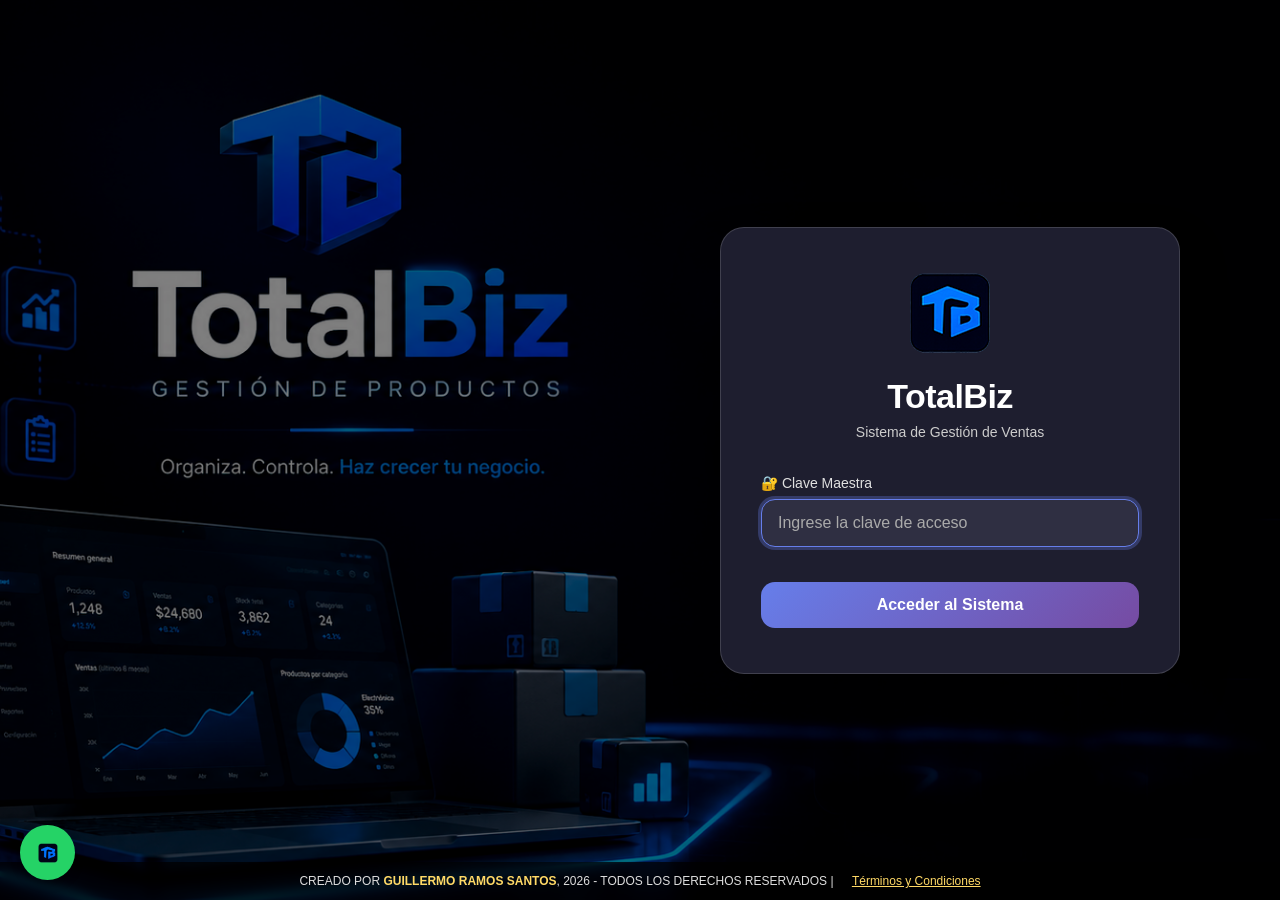
==== index.html @ a88a1cbc "Add files via upload" ====
<!DOCTYPE html>
<html lang="es">
<head>
    <meta charset="UTF-8">
    <meta name="viewport" content="width=device-width, initial-scale=1.0">
    <title>TotalBiz - Sistema de Gestión de Ventas</title>
    <link rel="stylesheet" href="css/styles.css">
    <link rel="manifest" href="manifest.json">
    <meta name="theme-color" content="#667eea">
    <style>
        * {
            margin: 0;
            padding: 0;
            box-sizing: border-box;
        }

        /* Contenedor principal con fondo local (PNG) */
        .login-container {
            position: relative;
            width: 100%;
            min-height: 100vh;
            display: flex;
            justify-content: flex-end;
            align-items: center;
            background-image: url('images/bg/fondo.png');
            background-size: cover;
            background-position: center;
            background-repeat: no-repeat;
            background-attachment: fixed;
        }

        /* Overlay suave para mejorar contraste del formulario */
        .login-container::before {
            content: '';
            position: absolute;
            top: 0;
            left: 0;
            width: 100%;
            height: 100%;
            background: rgba(0, 0, 0, 0.5);
            z-index: 1;
        }

        /* Fallback si no existe la imagen de fondo */
        .login-container.no-image {
            background-image: linear-gradient(135deg, #667eea 0%, #764ba2 100%);
        }

        /* Caja del formulario - modo oscuro */
        .login-box {
            position: relative;
            z-index: 2;
            background: #1e1e2f;
            backdrop-filter: blur(12px);
            border-radius: 24px;
            padding: 45px 40px;
            width: 100%;
            max-width: 460px;
            margin-right: 80px;
            box-shadow: 0 25px 45px rgba(0,0,0,0.4);
            animation: fadeInRight 0.6s ease;
            border: 1px solid rgba(255,255,255,0.15);
        }

        @keyframes fadeInRight {
            from {
                opacity: 0;
                transform: translateX(50px);
            }
            to {
                opacity: 1;
                transform: translateX(0);
            }
        }

        /* Logo imagen local (PNG) */
        .login-logo {
            text-align: center;
            margin-bottom: 20px;
        }
        .login-logo img {
            width: 80px;
            height: 80px;
            object-fit: contain;
            display: inline-block;
        }

        /* Títulos modo oscuro */
        .logo-area-login {
            text-align: center;
            margin-bottom: 35px;
        }
        .logo-area-login h1 {
            color: #ffffff;
            font-size: 34px;
            margin-bottom: 8px;
            letter-spacing: -0.5px;
        }
        .tagline {
            color: #cccccc;
            font-size: 14px;
        }

        /* Campos de formulario (oscuro) */
        .input-group {
            margin-bottom: 25px;
        }
        .input-group label {
            display: block;
            margin-bottom: 8px;
            color: #e0e0e0;
            font-weight: 500;
            font-size: 14px;
        }
        .input-group input {
            width: 100%;
            padding: 14px 16px;
            background: #2a2a3a;
            border: 1px solid #3a3a4a;
            border-radius: 14px;
            font-size: 16px;
            color: #ffffff;
            transition: all 0.3s;
        }
        .input-group input:focus {
            outline: none;
            border-color: #667eea;
            box-shadow: 0 0 0 3px rgba(102,126,234,0.3);
            background: #2f2f42;
        }
        .input-group input::placeholder {
            color: #aaa;
        }

        /* Botón de acceso */
        .login-btn {
            width: 100%;
            padding: 14px;
            background: linear-gradient(135deg, #667eea 0%, #764ba2 100%);
            color: white;
            border: none;
            border-radius: 14px;
            font-size: 16px;
            font-weight: bold;
            cursor: pointer;
            transition: all 0.3s;
            margin-top: 10px;
        }
        .login-btn:hover {
            transform: translateY(-2px);
            box-shadow: 0 10px 20px rgba(102,126,234,0.4);
        }

        /* Mensaje de error */
        .error-message {
            margin-top: 15px;
            padding: 12px;
            background: #3a1a1a;
            color: #ff8888;
            border-radius: 12px;
            text-align: center;
            display: none;
            font-size: 14px;
            border: 1px solid #ff5555;
        }
        .error-message.show {
            display: block;
            animation: shake 0.3s ease;
        }

        /* Footer con derechos de autor actualizados */
        .copyright-footer {
            position: fixed;
            bottom: 0;
            left: 0;
            right: 0;
            text-align: center;
            padding: 12px;
            background: rgba(0,0,0,0.7);
            color: #dddddd;
            font-size: 12px;
            z-index: 10;
            backdrop-filter: blur(4px);
        }
        .copyright-footer p {
            margin: 0;
        }
        .copyright-footer .developer {
            color: #ffd966;
            font-weight: bold;
        }

        /* Botón de instalación manual (PWA) */
        .install-pwa-btn {
            position: fixed;
            bottom: 20px;
            left: 20px;
            background: #667eea;
            color: white;
            border: none;
            border-radius: 40px;
            padding: 10px 18px;
            font-size: 14px;
            font-weight: bold;
            cursor: pointer;
            z-index: 1000;
            box-shadow: 0 2px 8px rgba(0,0,0,0.3);
            transition: all 0.3s;
            display: none; /* Oculto hasta que el evento beforeinstallprompt se dispare */
            align-items: center;
            gap: 8px;
        }
        .install-pwa-btn:hover {
            background: #5a67d8;
            transform: scale(1.02);
        }

        @keyframes shake {
            0%,100% { transform: translateX(0); }
            25% { transform: translateX(-5px); }
            75% { transform: translateX(5px); }
        }

        /* Responsive */
        @media (max-width: 768px) {
            .login-container {
                justify-content: center;
            }
            .login-box {
                margin-right: 0;
                margin: 20px;
                max-width: 90%;
                padding: 30px 25px;
            }
            .copyright-footer {
                font-size: 10px;
                padding: 8px;
            }
            .install-pwa-btn {
                bottom: 70px;
                left: 20px;
                padding: 8px 14px;
                font-size: 12px;
            }
        }
    </style>
</head>
<body>
    <div class="login-container" id="loginContainer">
        <div class="login-box">
            <!-- Imagen local (PNG) arriba del título -->
            <div class="login-logo">
                <img src="images/icons/logo.png" alt="TotalBiz Logo" onerror="this.style.display='none'">
            </div>
            <div class="logo-area-login">
                <h1>TotalBiz</h1>
                <p class="tagline">Sistema de Gestión de Ventas</p>
            </div>

            <form id="loginForm">
                <div class="input-group">
                    <label for="masterKey">🔐 Clave Maestra</label>
                    <input type="password" id="masterKey" placeholder="Ingrese la clave de acceso" required autofocus>
                </div>
                <button type="submit" class="login-btn">Acceder al Sistema</button>
                <div id="errorMessage" class="error-message"></div>
            </form>
        </div>

        <!-- Derechos de autor actualizados -->
        <div class="copyright-footer">
            <p>CREADO POR <span class="developer">GUILLERMO RAMOS SANTOS</span>, 2026 - TODOS LOS DERECHOS RESERVADOS</p>
        </div>
    </div>

    <!-- Botón de instalación manual (PWA) -->
    <button id="installPwaBtn" class="install-pwa-btn">📲 Instalar aplicación</button>

    <script>
        // Verificar login (misma funcionalidad)
        function checkLogin(event) {
            event.preventDefault();
            const MASTER_KEY = 'ADMIN';
            const masterKeyInput = document.getElementById('masterKey');
            const errorDiv = document.getElementById('errorMessage');

            if (masterKeyInput.value === MASTER_KEY) {
                sessionStorage.setItem('authenticated', 'true');
                sessionStorage.setItem('loginTime', new Date().toISOString());
                window.location.href = 'pages/dashboard.html';
            } else {
                errorDiv.textContent = '❌ Clave incorrecta. Acceso denegado.';
                errorDiv.classList.add('show');
                masterKeyInput.value = '';
                masterKeyInput.focus();
                setTimeout(() => errorDiv.classList.remove('show'), 3000);
            }
        }

        // Cargar fondo local (comprobación de existencia)
        function loadBackground() {
            const container = document.getElementById('loginContainer');
            const img = new Image();
            img.onload = () => {
                container.style.backgroundImage = "url('images/bg/fondo.png')";
                container.classList.remove('no-image');
            };
            img.onerror = () => {
                container.classList.add('no-image');
                console.warn("No se encontró la imagen de fondo local (images/bg/fondo.png). Usando gradiente.");
            };
            img.src = 'images/bg/fondo.png';
        }

        // ----- PWA: Instalación manual -----
        let deferredPrompt;
        const installBtn = document.getElementById('installPwaBtn');

        window.addEventListener('beforeinstallprompt', (e) => {
            // Prevenir que el navegador muestre su propio diálogo automático
            e.preventDefault();
            // Guardar el evento para usarlo más tarde
            deferredPrompt = e;
            // Mostrar el botón de instalación manual
            if (installBtn) installBtn.style.display = 'flex';
        });

        // Cuando el usuario haga clic en el botón
        if (installBtn) {
            installBtn.addEventListener('click', () => {
                if (deferredPrompt) {
                    // Mostrar el diálogo de instalación nativo
                    deferredPrompt.prompt();
                    // Esperar la elección del usuario
                    deferredPrompt.userChoice.then((choiceResult) => {
                        if (choiceResult.outcome === 'accepted') {
                            console.log('✅ Usuario aceptó la instalación');
                        } else {
                            console.log('❌ Usuario rechazó la instalación');
                        }
                        // Limpiar el evento y ocultar el botón
                        deferredPrompt = null;
                        if (installBtn) installBtn.style.display = 'none';
                    });
                }
            });
        }

        // Opcional: si la app ya está instalada, ocultar el botón
        window.addEventListener('appinstalled', () => {
            console.log('✅ Aplicación instalada correctamente');
            if (installBtn) installBtn.style.display = 'none';
        });

        // Inicializar eventos y base de datos
        document.getElementById('loginForm').addEventListener('submit', checkLogin);
        loadBackground();

        // Inicializar base de datos si existe
        if (typeof initDatabase === 'function') {
            initDatabase().catch(err => console.error("Error BD:", err));
        }
    </script>
    <!-- Referencia a database.js (opcional, se mantiene compatibilidad) -->
    <script src="js/database.js"></script>
    <script src="js/support.js"></script>
    <script src="js/icons.js"></script>
    <script>
        if ('serviceWorker' in navigator) {
            navigator.serviceWorker.register('sw.js')
                .then(reg => console.log('✅ Service Worker registrado:', reg))
                .catch(err => console.error('❌ Error al registrar SW:', err));
        }
    </script>
</body>
</html>
---- css/styles.css ----
* {
    margin: 0;
    padding: 0;
    box-sizing: border-box;
}

:root {
    --primary: #667eea;
    --primary-dark: #5a67d8;
    --secondary: #764ba2;
    --success: #28a745;
    --danger: #dc3545;
    --warning: #ffc107;
    --info: #17a2b8;
    --dark: #343a40;
    --light: #f8f9fa;
    --gray: #6c757d;
    --white: #ffffff;
    --shadow: 0 2px 10px rgba(0, 0, 0, 0.1);
    --shadow-lg: 0 5px 20px rgba(0, 0, 0, 0.15);
    --radius: 12px;
    --radius-sm: 8px;
    --transition: all 0.3s ease;
}

body {
    font-family: 'Segoe UI', Tahoma, Geneva, Verdana, sans-serif;
    background: linear-gradient(135deg, var(--primary) 0%, var(--secondary) 100%);
    min-height: 100vh;
    width: 100%;
    overflow-x: hidden;
}

/* ========== LOGIN STYLES ========== */
.login-container {
    width: 100%;
    min-height: 100vh;
    display: flex;
    justify-content: center;
    align-items: center;
    padding: 20px;
}

.login-box {
    background: var(--white);
    border-radius: var(--radius);
    padding: 50px;
    width: 100%;
    max-width: 450px;
    box-shadow: var(--shadow-lg);
    animation: fadeInUp 0.5s ease;
}

@keyframes fadeInUp {
    from {
        opacity: 0;
        transform: translateY(30px);
    }
    to {
        opacity: 1;
        transform: translateY(0);
    }
}

.login-box h1 {
    color: var(--primary);
    text-align: center;
    margin-bottom: 10px;
    font-size: 32px;
}

.login-box h2 {
    color: var(--dark);
    text-align: center;
    font-size: 16px;
    margin-bottom: 30px;
    font-weight: normal;
}

.input-group {
    margin-bottom: 20px;
}

.input-group label {
    display: block;
    margin-bottom: 8px;
    color: var(--dark);
    font-weight: 500;
}

.input-group input {
    width: 100%;
    padding: 12px;
    border: 2px solid #e0e0e0;
    border-radius: var(--radius-sm);
    font-size: 16px;
    transition: var(--transition);
}

.input-group input:focus {
    outline: none;
    border-color: var(--primary);
    box-shadow: 0 0 0 3px rgba(102, 126, 234, 0.1);
}

button {
    width: 100%;
    padding: 12px;
    background: var(--primary);
    color: var(--white);
    border: none;
    border-radius: var(--radius-sm);
    font-size: 16px;
    font-weight: bold;
    cursor: pointer;
    transition: var(--transition);
}

button:hover {
    background: var(--primary-dark);
    transform: translateY(-2px);
}

.error-message {
    margin-top: 15px;
    padding: 10px;
    background: #fee;
    color: var(--danger);
    border-radius: var(--radius-sm);
    text-align: center;
    display: none;
}

.error-message.show {
    display: block;
    animation: shake 0.3s ease;
}

@keyframes shake {
    0%, 100% { transform: translateX(0); }
    25% { transform: translateX(-5px); }
    75% { transform: translateX(5px); }
}

/* ========== LAYOUT CON MENÚ LATERAL ========== */
.dashboard-layout {
    display: flex;
    min-height: 100vh;
}

/* Sidebar / Menú Lateral Mejorado */
.sidebar {
    width: 280px;
    background: linear-gradient(180deg, var(--primary) 0%, var(--secondary) 100%);
    color: var(--white);
    position: fixed;
    height: 100vh;
    overflow-y: auto;
    transition: var(--transition);
    z-index: 1000;
    box-shadow: 2px 0 15px rgba(0,0,0,0.15);
}

.sidebar.collapsed {
    transform: translateX(-280px);
}

.sidebar-header {
    padding: 25px;
    text-align: center;
    border-bottom: 1px solid rgba(255,255,255,0.2);
}

.sidebar-header h2 {
    font-size: 22px;
    margin-bottom: 5px;
}

.sidebar-header p {
    font-size: 12px;
    opacity: 0.8;
}

.sidebar-menu {
    padding: 20px 0;
}

.menu-item {
    padding: 12px 25px;
    display: flex;
    align-items: center;
    gap: 12px;
    color: var(--white);
    text-decoration: none;
    transition: var(--transition);
    position: relative;
    margin: 5px 10px;
    border-radius: 10px;
}

.menu-item:hover {
    background: rgba(255,255,255,0.2);
    transform: translateX(5px);
}

.menu-item.active {
    background: rgba(255,255,255,0.25);
    box-shadow: 0 2px 5px rgba(0,0,0,0.1);
}

.menu-item span:first-child {
    font-size: 20px;
    width: 30px;
}

.menu-item span:last-child {
    font-size: 14px;
    font-weight: 500;
}

/* Botón toggle sidebar */
.sidebar-toggle {
    position: fixed;
    left: 20px;
    bottom: 20px;
    width: 45px;
    height: 45px;
    background: linear-gradient(135deg, var(--primary) 0%, var(--secondary) 100%);
    color: white;
    border: none;
    border-radius: 50%;
    cursor: pointer;
    z-index: 1001;
    display: flex;
    align-items: center;
    justify-content: center;
    font-size: 22px;
    box-shadow: var(--shadow-lg);
    transition: var(--transition);
}

.sidebar-toggle:hover {
    transform: scale(1.1);
}

/* Botón de regreso */
.back-button {
    position: fixed;
    left: 80px;
    bottom: 20px;
    width: 45px;
    height: 45px;
    background: var(--gray);
    color: white;
    border: none;
    border-radius: 50%;
    cursor: pointer;
    z-index: 1001;
    display: flex;
    align-items: center;
    justify-content: center;
    font-size: 22px;
    box-shadow: var(--shadow-lg);
    transition: var(--transition);
}

.back-button:hover {
    background: var(--dark);
    transform: scale(1.1);
}

/* Botón de regreso en móvil */
@media (max-width: 768px) {
    .back-button {
        left: 80px;
        bottom: 20px;
    }
}

/* Main Content */
.main-content {
    flex: 1;
    margin-left: 280px;
    background: #f5f7fb;
    min-height: 100vh;
    transition: var(--transition);
}

.main-content.expanded {
    margin-left: 0;
}

/* Header actions - contenedor de botones */
.dashboard-header {
    display: flex;
    justify-content: space-between;
    align-items: center;
    padding: 15px 30px;
    background: white;
    box-shadow: 0 2px 10px rgba(0,0,0,0.05);
}

.header-left {
    display: flex;
    align-items: center;
    gap: 15px;
}

.header-actions {
    display: flex;
    gap: 10px;
    align-items: center;
}

/* Botón de modo oscuro (estilo dashboard) */
.dark-mode-toggle {
    background: #f8f9fa;
    border: 1px solid #ddd;
    padding: 8px 16px;
    border-radius: 30px;
    cursor: pointer;
    font-size: 14px;
    font-weight: 500;
    transition: all 0.3s;
    display: inline-flex;
    align-items: center;
    gap: 8px;
    color: #333;
    width: auto;
}

.dark-mode-toggle:hover {
    background: #667eea;
    color: white;
    border-color: #667eea;
}

.dark-mode-toggle.dark-active {
    background: #667eea;
    color: white;
    border-color: #667eea;
}

/* Responsive */
@media (max-width: 768px) {
    .dashboard-header {
        flex-direction: column;
        gap: 15px;
    }
    
    .header-actions {
        width: 100%;
        justify-content: center;
    }
    
    .dark-mode-toggle {
        padding: 6px 12px;
        font-size: 12px;
    }
}

.menu-toggle-btn {
    display: none;
    background: var(--primary);
    color: var(--white);
    border: none;
    padding: 10px 15px;
    border-radius: var(--radius-sm);
    cursor: pointer;
    font-size: 18px;
    width: auto;
}

.menu-toggle-btn:hover {
    background: var(--primary-dark);
    transform: none;
}

.logo-area h1 {
    color: var(--primary);
    font-size: 24px;
    margin: 0;
}

.logo-area p {
    color: var(--gray);
    font-size: 12px;
    margin: 5px 0 0;
}

.logout-btn {
    width: auto;
    background: var(--danger);
    padding: 8px 20px;
}

.logout-btn:hover {
    background: #c82333;
}

/* Content Area */
.content-area {
    padding: 30px;
}

/* ========== CARDS Y COMPONENTES ========== */
.card {
    background: var(--white);
    border-radius: var(--radius);
    padding: 20px;
    box-shadow: var(--shadow);
    transition: var(--transition);
}

.card:hover {
    transform: translateY(-3px);
    box-shadow: var(--shadow-lg);
}

.btn-primary {
    width: auto;
    background: var(--primary);
    padding: 12px 25px;
    display: inline-flex;
    align-items: center;
    gap: 8px;
    font-size: 14px;
}

.btn-primary:hover {
    background: var(--primary-dark);
}

.btn-danger {
    background: var(--danger);
}

.btn-danger:hover {
    background: #c82333;
}

.btn-warning {
    background: var(--warning);
    color: var(--dark);
}

.btn-warning:hover {
    background: #e0a800;
}

.btn-success {
    background: var(--success);
}

.btn-success:hover {
    background: #218838;
}

/* ========== DASHBOARD STYLES ========== */
.dashboard-container {
    width: 100%;
    min-height: 100vh;
    background: #f5f5f5;
}

.dashboard-content {
    padding: 40px;
    max-width: 1400px;
    margin: 0 auto;
    width: 100%;
}

.welcome-box {
    background: white;
    padding: 40px;
    border-radius: 10px;
    box-shadow: 0 2px 10px rgba(0,0,0,0.1);
    text-align: center;
    margin-bottom: 40px;
}

.welcome-box h2 {
    color: #667eea;
    margin-bottom: 15px;
    font-size: 28px;
}

.welcome-box p {
    color: #666;
    font-size: 16px;
}

.dashboard-menu {
    display: grid;
    grid-template-columns: repeat(auto-fit, minmax(300px, 1fr));
    gap: 30px;
    margin-top: 20px;
}

.menu-card {
    background: white;
    padding: 40px 30px;
    border-radius: 10px;
    text-align: center;
    cursor: pointer;
    transition: transform 0.3s, box-shadow 0.3s;
    text-decoration: none;
    display: block;
}

.menu-card:hover {
    transform: translateY(-5px);
    box-shadow: 0 5px 20px rgba(0,0,0,0.15);
}

.menu-card h3 {
    color: #667eea;
    margin-bottom: 15px;
    font-size: 22px;
}

.menu-card p {
    color: #666;
    font-size: 14px;
    line-height: 1.5;
}

/* Stats Grid */
.stats-grid-dashboard {
    display: grid;
    grid-template-columns: repeat(auto-fit, minmax(240px, 1fr));
    gap: 20px;
    margin-bottom: 30px;
}

.stat-card-dashboard {
    background: white;
    border-radius: 15px;
    padding: 20px;
    display: flex;
    justify-content: space-between;
    align-items: center;
    box-shadow: 0 2px 10px rgba(0,0,0,0.05);
    transition: transform 0.3s;
}

.stat-card-dashboard:hover {
    transform: translateY(-3px);
    box-shadow: 0 5px 20px rgba(0,0,0,0.1);
}

.stat-info h3 {
    font-size: 13px;
    color: #888;
    margin-bottom: 8px;
}

.stat-number {
    font-size: 28px;
    font-weight: bold;
    color: #333;
}

.stat-unit {
    font-size: 12px;
    color: #888;
    margin-left: 5px;
}

.stat-icon {
    width: 50px;
    height: 50px;
    background: linear-gradient(135deg, #667eea 0%, #764ba2 100%);
    border-radius: 12px;
    display: flex;
    align-items: center;
    justify-content: center;
    font-size: 24px;
    color: white;
}

/* Charts */
.charts-row {
    display: grid;
    grid-template-columns: repeat(auto-fit, minmax(400px, 1fr));
    gap: 25px;
    margin-bottom: 30px;
}

.chart-card-dashboard {
    background: white;
    border-radius: 15px;
    padding: 20px;
    box-shadow: 0 2px 10px rgba(0,0,0,0.05);
}

.chart-card-dashboard h3 {
    color: #667eea;
    margin-bottom: 20px;
    font-size: 16px;
}

.chart-container-dashboard {
    position: relative;
    height: 250px;
}

/* Quick Actions */
.quick-actions {
    background: white;
    border-radius: 15px;
    padding: 20px;
    margin-bottom: 30px;
}

.quick-actions h3 {
    color: #667eea;
    margin-bottom: 15px;
    font-size: 16px;
}

.actions-grid {
    display: grid;
    grid-template-columns: repeat(auto-fit, minmax(150px, 1fr));
    gap: 15px;
}

.action-btn {
    background: #f8f9fa;
    border: none;
    padding: 15px;
    border-radius: 10px;
    cursor: pointer;
    transition: all 0.3s;
    text-align: center;
    text-decoration: none;
    display: block;
}

.action-btn:hover {
    background: #667eea;
    transform: translateY(-2px);
}

.action-btn:hover span,
.action-btn:hover p {
    color: white;
}

.action-btn span {
    font-size: 28px;
    display: block;
    margin-bottom: 8px;
}

.action-btn p {
    font-size: 13px;
    color: #666;
    margin: 0;
}

/* Recent Sales */
.recent-sales-card {
    background: white;
    border-radius: 15px;
    padding: 20px;
    margin-bottom: 30px;
}

.recent-sales-card h3 {
    color: #667eea;
    margin-bottom: 15px;
    font-size: 16px;
}

.sales-table-container {
    overflow-x: auto;
}

.sales-table-dashboard {
    width: 100%;
    border-collapse: collapse;
}

.sales-table-dashboard th,
.sales-table-dashboard td {
    padding: 12px;
    text-align: left;
    border-bottom: 1px solid #e0e0e0;
}

.sales-table-dashboard th {
    background: #f8f9fa;
    color: #667eea;
    font-weight: 600;
    font-size: 13px;
}

.sales-table-dashboard td {
    font-size: 13px;
}

.sales-table-dashboard tr:hover {
    background: #f8f9fa;
}

/* Inventory Alert */
.inventory-alert {
    background: #fff3cd;
    border-left: 4px solid #ffc107;
    padding: 12px 20px;
    border-radius: 8px;
    margin-bottom: 20px;
    display: flex;
    justify-content: space-between;
    align-items: center;
    flex-wrap: wrap;
}

.inventory-alert span {
    color: #856404;
}

.inventory-alert a {
    background: #ffc107;
    padding: 5px 15px;
    border-radius: 5px;
    text-decoration: none;
    color: #333;
    font-size: 13px;
}

/* ========== PRODUCTS STYLES ========== */
.products-container {
    padding: 40px;
    max-width: 1400px;
    margin: 0 auto;
    width: 100%;
}

.products-header {
    display: flex;
    justify-content: space-between;
    align-items: center;
    margin-bottom: 30px;
    flex-wrap: wrap;
    gap: 15px;
}

.products-header h1 {
    color: #667eea;
    font-size: 32px;
}

.products-grid {
    display: grid;
    grid-template-columns: repeat(auto-fill, minmax(350px, 1fr));
    gap: 30px;
}

.product-card {
    background: white;
    border-radius: 10px;
    overflow: hidden;
    box-shadow: 0 2px 10px rgba(0,0,0,0.1);
    transition: transform 0.3s;
}

.product-card:hover {
    transform: translateY(-5px);
    box-shadow: 0 5px 20px rgba(0,0,0,0.15);
}

.product-image {
    width: 100%;
    height: 250px;
    object-fit: cover;
    background: #f0f0f0;
}

.product-info {
    padding: 20px;
}

.product-name {
    font-size: 20px;
    font-weight: bold;
    color: #333;
    margin-bottom: 10px;
}

.product-description {
    color: #666;
    font-size: 14px;
    margin-bottom: 10px;
    min-height: 60px;
    line-height: 1.4;
}

.product-price {
    font-size: 24px;
    color: #667eea;
    font-weight: bold;
    margin-bottom: 10px;
}

.product-stock {
    color: #28a745;
    font-size: 14px;
    margin-bottom: 15px;
    font-weight: 500;
}

.product-actions {
    display: flex;
    gap: 10px;
}

.product-actions button {
    flex: 1;
    padding: 10px;
    font-size: 14px;
}

/* ========== MODAL STYLES ========== */
.modal {
    display: none;
    position: fixed;
    top: 0;
    left: 0;
    width: 100%;
    height: 100%;
    background: rgba(0,0,0,0.5);
    z-index: 1000;
    justify-content: center;
    align-items: center;
    animation: fadeIn 0.3s ease;
}

@keyframes fadeIn {
    from { opacity: 0; }
    to { opacity: 1; }
}

.modal.show {
    display: flex;
}

.modal-content {
    background: white;
    border-radius: 10px;
    padding: 40px;
    max-width: 600px;
    width: 90%;
    max-height: 90vh;
    overflow-y: auto;
    animation: slideIn 0.3s ease;
}

@keyframes slideIn {
    from {
        opacity: 0;
        transform: translateY(-50px);
    }
    to {
        opacity: 1;
        transform: translateY(0);
    }
}

.modal-header {
    display: flex;
    justify-content: space-between;
    align-items: center;
    margin-bottom: 25px;
}

.modal-header h2 {
    color: #667eea;
    margin: 0;
    font-size: 28px;
}

.close-modal {
    font-size: 32px;
    cursor: pointer;
    color: #999;
    transition: color 0.3s;
}

.close-modal:hover {
    color: #333;
}

/* ========== FORM STYLES ========== */
.form-group {
    margin-bottom: 20px;
}

.form-group label {
    display: block;
    margin-bottom: 8px;
    color: #333;
    font-weight: 500;
    font-size: 14px;
}

.form-group input,
.form-group textarea,
.form-group select {
    width: 100%;
    padding: 12px;
    border: 2px solid #e0e0e0;
    border-radius: 5px;
    font-size: 14px;
    font-family: inherit;
}

.form-group input:focus,
.form-group textarea:focus,
.form-group select:focus {
    outline: none;
    border-color: #667eea;
}

.form-group textarea {
    resize: vertical;
    min-height: 100px;
}

.form-actions {
    display: flex;
    gap: 15px;
    margin-top: 25px;
}

.form-actions button {
    flex: 1;
    padding: 12px;
    font-size: 16px;
}

/* ========== BADGES ========== */
.badge {
    display: inline-block;
    padding: 4px 10px;
    border-radius: 20px;
    font-size: 11px;
    font-weight: bold;
}

.badge-success {
    background: #d4edda;
    color: #155724;
}

.badge-info {
    background: #d1ecf1;
    color: #0c5460;
}

.badge-warning {
    background: #fff3cd;
    color: #856404;
}

/* ========== SCROLLBAR ========== */
::-webkit-scrollbar {
    width: 8px;
    height: 8px;
}

::-webkit-scrollbar-track {
    background: #f1f1f1;
    border-radius: 10px;
}

::-webkit-scrollbar-thumb {
    background: var(--primary);
    border-radius: 10px;
}

::-webkit-scrollbar-thumb:hover {
    background: var(--primary-dark);
}

/* ========== RESPONSIVE ========== */
@media (max-width: 768px) {
    .sidebar {
        transform: translateX(-280px);
    }
    
    .sidebar.mobile-open {
        transform: translateX(0);
    }
    
    .main-content {
        margin-left: 0;
    }
    
    .menu-toggle-btn {
        display: block;
    }
    
    .sidebar-toggle {
        display: none;
    }
    
    .back-button {
        bottom: 20px;
        left: 20px;
    }
    
    .dashboard-header {
        padding: 15px 20px;
        flex-direction: row;
        flex-wrap: wrap;
    }
    
    .header-left {
        flex: 1;
    }
    
    .dashboard-header h1 {
        font-size: 20px;
    }
    
    .content-area {
        padding: 15px;
    }
    
    .stats-grid-dashboard {
        grid-template-columns: repeat(2, 1fr);
        gap: 15px;
    }
    
    .charts-row {
        grid-template-columns: 1fr;
    }
    
    .actions-grid {
        grid-template-columns: repeat(2, 1fr);
    }
    
    .products-container {
        padding: 20px;
    }
    
    .products-header h1 {
        font-size: 24px;
    }
    
    .products-grid {
        grid-template-columns: 1fr;
        gap: 20px;
    }
    
    .product-image {
        height: 200px;
    }
    
    .modal-content {
        padding: 25px;
    }
    
    .modal-header h2 {
        font-size: 24px;
    }
    
    .dashboard-menu {
        grid-template-columns: 1fr;
        gap: 15px;
    }
    
    .menu-card {
        padding: 25px 20px;
    }
    
    .stat-card-dashboard {
        padding: 15px;
    }
    
    .stat-number {
        font-size: 20px;
    }
    
    .chart-container-dashboard {
        height: 200px;
    }
}

/* ========== UTILIDADES ========== */
.text-center {
    text-align: center;
}

.text-right {
    text-align: right;
}

.mt-20 {
    margin-top: 20px;
}

.mb-20 {
    margin-bottom: 20px;
}

.hidden {
    display: none;
}

/* ========== ESTILOS ADICIONALES PARA LOGIN MEJORADO ========== */
/* Estos estilos complementan los existentes */

.login-container {
    position: relative;
    width: 100%;
    min-height: 100vh;
    display: flex;
    justify-content: center;
    align-items: center;
    padding: 20px;
}

.login-container::before {
    content: '';
    position: absolute;
    top: 0;
    left: 0;
    width: 100%;
    height: 100%;
    background: rgba(0, 0, 0, 0.55);
    z-index: 1;
}

.login-box {
    position: relative;
    z-index: 2;
    background: rgba(255, 255, 255, 0.96);
    backdrop-filter: blur(10px);
    border-radius: 24px;
    padding: 45px;
    width: 100%;
    max-width: 460px;
    box-shadow: 0 25px 50px rgba(0,0,0,0.25);
    animation: fadeInUp 0.5s ease;
    border: 1px solid rgba(255,255,255,0.3);
}

.logo-area-login {
    text-align: center;
    margin-bottom: 35px;
}

.logo-icon {
    font-size: 48px;
    background: linear-gradient(135deg, #667eea 0%, #764ba2 100%);
    width: 80px;
    height: 80px;
    border-radius: 24px;
    display: flex;
    align-items: center;
    justify-content: center;
    margin: 0 auto 20px;
    box-shadow: 0 10px 25px rgba(102, 126, 234, 0.3);
}

.logo-area-login h1 {
    color: #667eea;
    font-size: 34px;
    margin-bottom: 8px;
    letter-spacing: -0.5px;
}

.tagline {
    color: #888;
    font-size: 14px;
}

.login-btn {
    width: 100%;
    padding: 14px;
    background: linear-gradient(135deg, #667eea 0%, #764ba2 100%);
    color: white;
    border: none;
    border-radius: 12px;
    font-size: 16px;
    font-weight: 600;
    cursor: pointer;
    transition: all 0.3s;
}

.login-btn:hover {
    transform: translateY(-2px);
    box-shadow: 0 10px 25px rgba(102, 126, 234, 0.4);
}

.copyright-footer {
    position: fixed;
    bottom: 0;
    left: 0;
    right: 0;
    text-align: center;
    padding: 12px;
    background: rgba(0,0,0,0.75);
    color: white;
    font-size: 12px;
    z-index: 10;
    backdrop-filter: blur(5px);
}

.copyright-footer .developer {
    color: #ffd700;
    font-weight: bold;
}

.bg-control {
    position: fixed;
    bottom: 20px;
    right: 20px;
    z-index: 10;
    background: rgba(0,0,0,0.65);
    padding: 8px 15px;
    border-radius: 40px;
    display: flex;
    gap: 10px;
    backdrop-filter: blur(5px);
}

.bg-control button {
    background: white;
    border: none;
    padding: 6px 14px;
    border-radius: 30px;
    cursor: pointer;
    font-size: 12px;
    font-weight: 500;
    transition: all 0.2s;
    width: auto;
}

.bg-control button:hover {
    background: #667eea;
    color: white;
    transform: scale(1.02);
}

@keyframes fadeInUp {
    from {
        opacity: 0;
        transform: translateY(30px);
    }
    to {
        opacity: 1;
        transform: translateY(0);
    }
}

@keyframes shake {
    0%, 100% { transform: translateX(0); }
    25% { transform: translateX(-5px); }
    75% { transform: translateX(5px); }
}

@media (max-width: 768px) {
    .login-box {
        padding: 30px 25px;
        margin: 0 15px;
    }
    
    .logo-icon {
        width: 65px;
        height: 65px;
        font-size: 32px;
    }
    
    .logo-area-login h1 {
        font-size: 28px;
    }
    
    .bg-control {
        bottom: 70px;
        right: 10px;
        padding: 5px 12px;
        gap: 6px;
    }
    
    .bg-control button {
        padding: 4px 10px;
        font-size: 10px;
    }
    
    .copyright-footer {
        font-size: 10px;
        padding: 8px;
    }
}
/* Botón de restablecer */
.reset-btn {
    background: #dc3545;
    color: white;
    border: none;
    padding: 8px 20px;
    border-radius: 8px;
    cursor: pointer;
    transition: all 0.3s;
    font-weight: 600;
    display: inline-flex;
    align-items: center;
    gap: 8px;
}

.reset-btn:hover {
    background: #c82333;
    transform: translateY(-2px);
}

/* Modal de confirmación personalizado (opcional) */
.reset-confirm-modal {
    position: fixed;
    top: 0;
    left: 0;
    width: 100%;
    height: 100%;
    background: rgba(0,0,0,0.8);
    z-index: 10000;
    display: flex;
    justify-content: center;
    align-items: center;
}

.reset-confirm-content {
    background: white;
    border-radius: 15px;
    padding: 30px;
    max-width: 500px;
    text-align: center;
}

.reset-confirm-content h3 {
    color: #dc3545;
    margin-bottom: 15px;
}

.reset-confirm-content p {
    margin-bottom: 20px;
    color: #666;
}

.reset-confirm-buttons {
    display: flex;
    gap: 15px;
    justify-content: center;
}

.reset-confirm-buttons button {
    padding: 10px 25px;
    border: none;
    border-radius: 8px;
    cursor: pointer;
    font-weight: bold;
}

.reset-confirm-buttons .confirm-yes {
    background: #dc3545;
    color: white;
}

.reset-confirm-buttons .confirm-no {
    background: #6c757d;
    color: white;
}
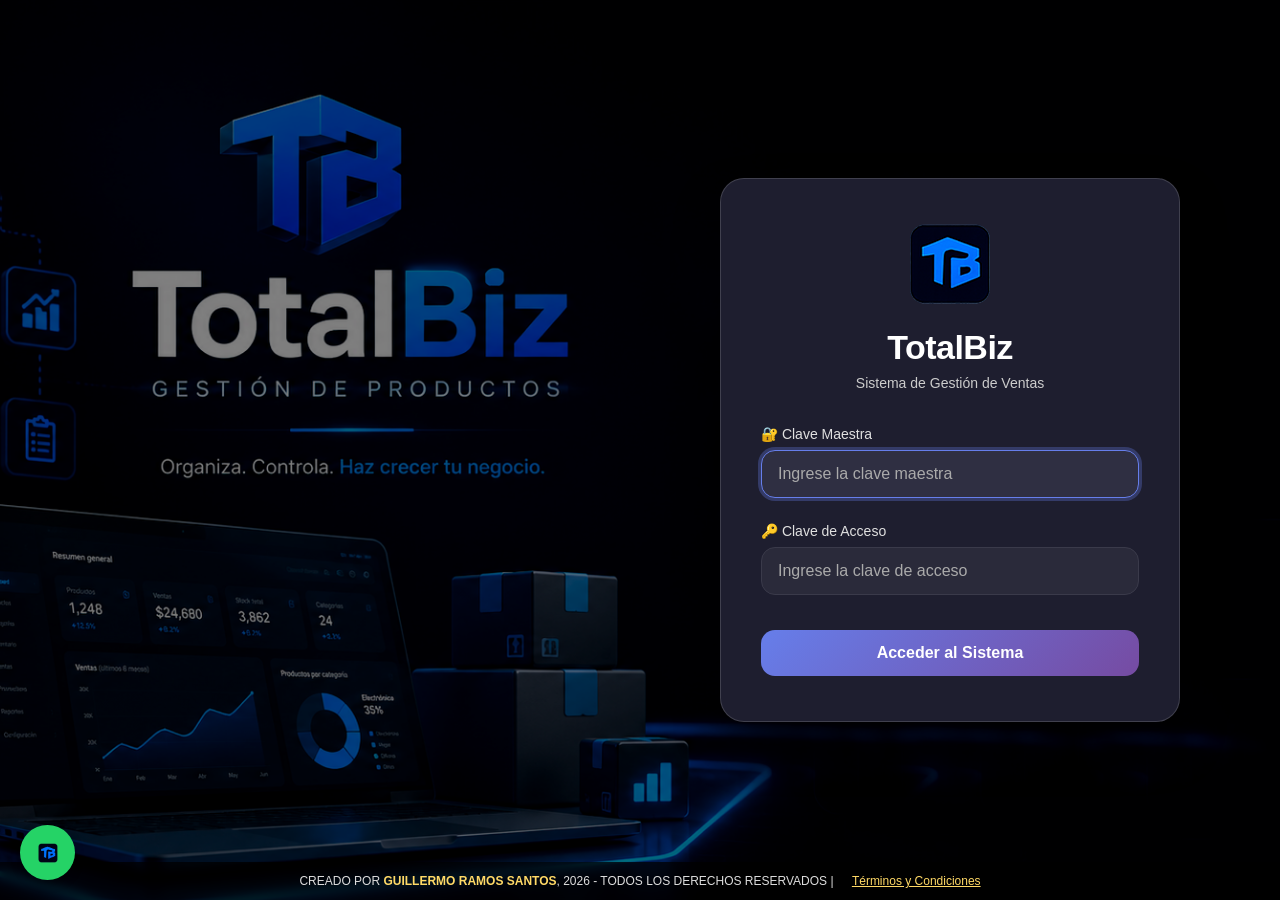
==== commit 4c069325: "Update index.html" ====
--- a/index.html
+++ b/index.html
@@ -3,6 +3,10 @@
 <head>
     <meta charset="UTF-8">
     <meta name="viewport" content="width=device-width, initial-scale=1.0">
+    <!-- Cabeceras anti-caché para evitar tener que hacer Ctrl+F5 -->
+    <meta http-equiv="Cache-Control" content="no-cache, no-store, must-revalidate">
+    <meta http-equiv="Pragma" content="no-cache">
+    <meta http-equiv="Expires" content="0">
     <title>TotalBiz - Sistema de Gestión de Ventas</title>
     <link rel="stylesheet" href="css/styles.css">
     <link rel="manifest" href="manifest.json">
@@ -206,7 +210,7 @@
             z-index: 1000;
             box-shadow: 0 2px 8px rgba(0,0,0,0.3);
             transition: all 0.3s;
-            display: none; /* Oculto hasta que el evento beforeinstallprompt se dispare */
+            display: none;
             align-items: center;
             gap: 8px;
         }
@@ -248,7 +252,6 @@
 <body>
     <div class="login-container" id="loginContainer">
         <div class="login-box">
-            <!-- Imagen local (PNG) arriba del título -->
             <div class="login-logo">
                 <img src="images/icons/logo.png" alt="TotalBiz Logo" onerror="this.style.display='none'">
             </div>
@@ -260,44 +263,71 @@
             <form id="loginForm">
                 <div class="input-group">
                     <label for="masterKey">🔐 Clave Maestra</label>
-                    <input type="password" id="masterKey" placeholder="Ingrese la clave de acceso" required autofocus>
+                    <input type="password" id="masterKey" placeholder="Ingrese la clave maestra" required autofocus>
+                </div>
+                <div class="input-group">
+                    <label for="accessKey">🔑 Clave de Acceso</label>
+                    <input type="text" id="accessKey" placeholder="Ingrese la clave de acceso" required>
                 </div>
                 <button type="submit" class="login-btn">Acceder al Sistema</button>
                 <div id="errorMessage" class="error-message"></div>
             </form>
         </div>
 
-        <!-- Derechos de autor actualizados -->
         <div class="copyright-footer">
             <p>CREADO POR <span class="developer">GUILLERMO RAMOS SANTOS</span>, 2026 - TODOS LOS DERECHOS RESERVADOS</p>
         </div>
     </div>
 
-    <!-- Botón de instalación manual (PWA) -->
     <button id="installPwaBtn" class="install-pwa-btn">📲 Instalar aplicación</button>
 
     <script>
-        // Verificar login (misma funcionalidad)
-        function checkLogin(event) {
+        // Función de login (se define antes de cargar los scripts externos para evitar errores)
+        async function checkLogin(event) {
             event.preventDefault();
             const MASTER_KEY = 'ADMIN';
             const masterKeyInput = document.getElementById('masterKey');
+            const accessKeyInput = document.getElementById('accessKey');
             const errorDiv = document.getElementById('errorMessage');
 
-            if (masterKeyInput.value === MASTER_KEY) {
-                sessionStorage.setItem('authenticated', 'true');
-                sessionStorage.setItem('loginTime', new Date().toISOString());
-                window.location.href = 'pages/dashboard.html';
-            } else {
-                errorDiv.textContent = '❌ Clave incorrecta. Acceso denegado.';
+            if (masterKeyInput.value !== MASTER_KEY) {
+                errorDiv.textContent = '❌ Clave maestra incorrecta.';
                 errorDiv.classList.add('show');
                 masterKeyInput.value = '';
                 masterKeyInput.focus();
                 setTimeout(() => errorDiv.classList.remove('show'), 3000);
-            }
-        }
-
-        // Cargar fondo local (comprobación de existencia)
+                return;
+            }
+
+            const accessKey = accessKeyInput.value.trim();
+            if (!accessKey) {
+                errorDiv.textContent = '❌ Debe ingresar una clave de acceso.';
+                errorDiv.classList.add('show');
+                setTimeout(() => errorDiv.classList.remove('show'), 3000);
+                return;
+            }
+
+            if (typeof validateAccessKey === 'undefined' || typeof registerSession === 'undefined') {
+                errorDiv.textContent = '❌ Error interno: funciones de seguridad no cargadas.';
+                errorDiv.classList.add('show');
+                console.error('validateAccessKey o registerSession no definidas');
+                return;
+            }
+
+            const { valid, reason, keyEntry } = await validateAccessKey(accessKey);
+            if (!valid) {
+                errorDiv.textContent = `❌ Clave de acceso inválida: ${reason}`;
+                errorDiv.classList.add('show');
+                setTimeout(() => errorDiv.classList.remove('show'), 3000);
+                return;
+            }
+
+            await registerSession(accessKey, keyEntry);
+            sessionStorage.setItem('authenticated', 'true');
+            sessionStorage.setItem('loginTime', new Date().toISOString());
+            window.location.href = 'pages/dashboard.html';
+        }
+
         function loadBackground() {
             const container = document.getElementById('loginContainer');
             const img = new Image();
@@ -312,33 +342,26 @@
             img.src = 'images/bg/fondo.png';
         }
 
-        // ----- PWA: Instalación manual -----
+        // Instalación PWA
         let deferredPrompt;
         const installBtn = document.getElementById('installPwaBtn');
 
         window.addEventListener('beforeinstallprompt', (e) => {
-            // Prevenir que el navegador muestre su propio diálogo automático
             e.preventDefault();
-            // Guardar el evento para usarlo más tarde
             deferredPrompt = e;
-            // Mostrar el botón de instalación manual
             if (installBtn) installBtn.style.display = 'flex';
         });
 
-        // Cuando el usuario haga clic en el botón
         if (installBtn) {
             installBtn.addEventListener('click', () => {
                 if (deferredPrompt) {
-                    // Mostrar el diálogo de instalación nativo
                     deferredPrompt.prompt();
-                    // Esperar la elección del usuario
                     deferredPrompt.userChoice.then((choiceResult) => {
                         if (choiceResult.outcome === 'accepted') {
                             console.log('✅ Usuario aceptó la instalación');
                         } else {
                             console.log('❌ Usuario rechazó la instalación');
                         }
-                        // Limpiar el evento y ocultar el botón
                         deferredPrompt = null;
                         if (installBtn) installBtn.style.display = 'none';
                     });
@@ -346,23 +369,23 @@
             });
         }
 
-        // Opcional: si la app ya está instalada, ocultar el botón
         window.addEventListener('appinstalled', () => {
             console.log('✅ Aplicación instalada correctamente');
             if (installBtn) installBtn.style.display = 'none';
         });
 
-        // Inicializar eventos y base de datos
+        // Inicialización
         document.getElementById('loginForm').addEventListener('submit', checkLogin);
         loadBackground();
 
-        // Inicializar base de datos si existe
         if (typeof initDatabase === 'function') {
             initDatabase().catch(err => console.error("Error BD:", err));
         }
     </script>
-    <!-- Referencia a database.js (opcional, se mantiene compatibilidad) -->
+
+    <!-- Carga de scripts externos (database.js, auth.js, etc.) -->
     <script src="js/database.js"></script>
+    <script src="js/auth.js"></script>
     <script src="js/support.js"></script>
     <script src="js/icons.js"></script>
     <script>
@@ -373,4 +396,4 @@
         }
     </script>
 </body>
-</html>+</html>
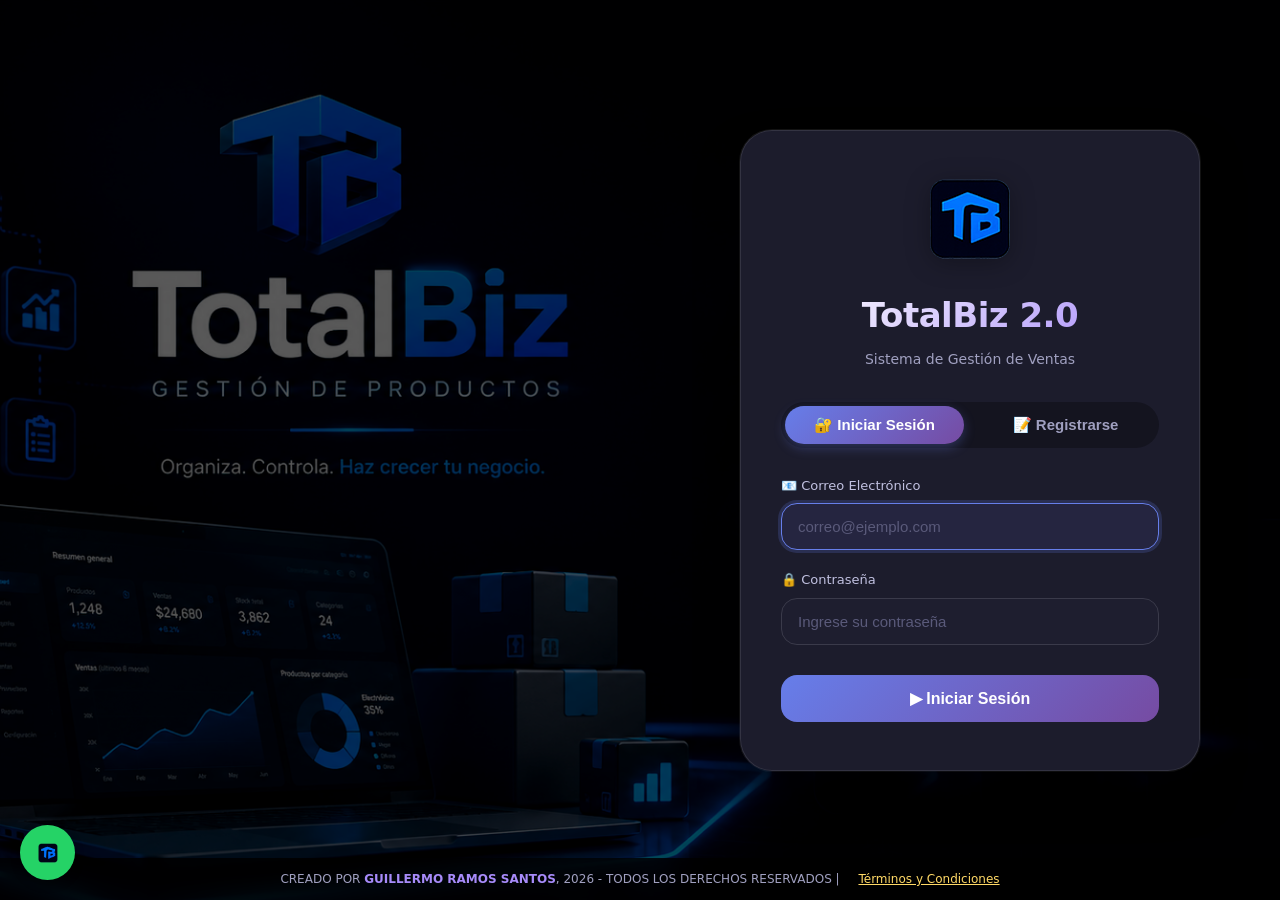
==== commit 71460494: "Add files via upload" ====
--- a/index.html
+++ b/index.html
@@ -2,15 +2,15 @@
 <html lang="es">
 <head>
     <meta charset="UTF-8">
-    <meta name="viewport" content="width=device-width, initial-scale=1.0">
-    <!-- Cabeceras anti-caché para evitar tener que hacer Ctrl+F5 -->
+    <meta name="viewport" content="width=device-width, initial-scale=1.0, viewport-fit=cover">
     <meta http-equiv="Cache-Control" content="no-cache, no-store, must-revalidate">
     <meta http-equiv="Pragma" content="no-cache">
     <meta http-equiv="Expires" content="0">
-    <title>TotalBiz - Sistema de Gestión de Ventas</title>
+    <title>TotalBiz 2.0 - Sistema de Gestión de Ventas</title>
     <link rel="stylesheet" href="css/styles.css">
     <link rel="manifest" href="manifest.json">
-    <meta name="theme-color" content="#667eea">
+    <meta name="theme-color" content="#1a1a2e">
+    <meta name="description" content="Sistema de Gestión de Ventas TotalBiz 2.0">
     <style>
         * {
             margin: 0;
@@ -18,7 +18,7 @@
             box-sizing: border-box;
         }
 
-        /* Contenedor principal con fondo local (PNG) */
+        /* Contenedor principal con fondo local (PNG) - modo oscuro fijo */
         .login-container {
             position: relative;
             width: 100%;
@@ -33,7 +33,7 @@
             background-attachment: fixed;
         }
 
-        /* Overlay suave para mejorar contraste del formulario */
+        /* Overlay más oscuro para mejor contraste */
         .login-container::before {
             content: '';
             position: absolute;
@@ -41,35 +41,35 @@
             left: 0;
             width: 100%;
             height: 100%;
-            background: rgba(0, 0, 0, 0.5);
+            background: rgba(0, 0, 0, 0.65);
             z-index: 1;
         }
 
         /* Fallback si no existe la imagen de fondo */
         .login-container.no-image {
-            background-image: linear-gradient(135deg, #667eea 0%, #764ba2 100%);
-        }
-
-        /* Caja del formulario - modo oscuro */
+            background: linear-gradient(135deg, #1a1a2e 0%, #16213e 100%);
+        }
+
+        /* Caja del formulario - modo oscuro fijo con bordes suavizados y sombra */
         .login-box {
             position: relative;
             z-index: 2;
-            background: #1e1e2f;
-            backdrop-filter: blur(12px);
-            border-radius: 24px;
-            padding: 45px 40px;
+            background: rgba(30, 30, 47, 0.95);
+            backdrop-filter: blur(16px);
+            border-radius: 32px;
+            padding: 48px 40px;
             width: 100%;
             max-width: 460px;
             margin-right: 80px;
-            box-shadow: 0 25px 45px rgba(0,0,0,0.4);
-            animation: fadeInRight 0.6s ease;
-            border: 1px solid rgba(255,255,255,0.15);
+            box-shadow: 0 25px 50px -12px rgba(0, 0, 0, 0.5), 0 0 0 1px rgba(255, 255, 255, 0.08);
+            animation: fadeInRight 0.5s ease-out;
+            border: 1px solid rgba(255, 255, 255, 0.1);
         }
 
         @keyframes fadeInRight {
             from {
                 opacity: 0;
-                transform: translateX(50px);
+                transform: translateX(40px);
             }
             to {
                 opacity: 1;
@@ -80,99 +80,171 @@
         /* Logo imagen local (PNG) */
         .login-logo {
             text-align: center;
-            margin-bottom: 20px;
+            margin-bottom: 24px;
         }
         .login-logo img {
             width: 80px;
             height: 80px;
             object-fit: contain;
             display: inline-block;
+            filter: drop-shadow(0 4px 12px rgba(0,0,0,0.3));
         }
 
         /* Títulos modo oscuro */
         .logo-area-login {
             text-align: center;
-            margin-bottom: 35px;
+            margin-bottom: 32px;
         }
         .logo-area-login h1 {
             color: #ffffff;
             font-size: 34px;
             margin-bottom: 8px;
             letter-spacing: -0.5px;
+            font-weight: 700;
+            background: linear-gradient(135deg, #fff 0%, #a78bfa 100%);
+            -webkit-background-clip: text;
+            -webkit-text-fill-color: transparent;
+            background-clip: text;
         }
         .tagline {
-            color: #cccccc;
+            color: #a0a0c0;
             font-size: 14px;
+        }
+
+        /* Tabs de login/registro */
+        .auth-tabs {
+            display: flex;
+            gap: 12px;
+            margin-bottom: 28px;
+            background: rgba(0, 0, 0, 0.3);
+            border-radius: 60px;
+            padding: 4px;
+        }
+        .auth-tab {
+            flex: 1;
+            text-align: center;
+            padding: 10px 0;
+            background: transparent;
+            color: #a0a0c0;
+            border: none;
+            border-radius: 40px;
+            font-size: 15px;
+            font-weight: 600;
+            cursor: pointer;
+            transition: all 0.3s ease;
+            width: auto;
+        }
+        .auth-tab.active {
+            background: linear-gradient(135deg, #667eea 0%, #764ba2 100%);
+            color: white;
+            box-shadow: 0 4px 12px rgba(102, 126, 234, 0.3);
+        }
+        .auth-tab:hover:not(.active) {
+            background: rgba(255, 255, 255, 0.1);
+            color: white;
         }
 
         /* Campos de formulario (oscuro) */
         .input-group {
-            margin-bottom: 25px;
+            margin-bottom: 20px;
         }
         .input-group label {
             display: block;
             margin-bottom: 8px;
-            color: #e0e0e0;
+            color: #c0c0e0;
             font-weight: 500;
-            font-size: 14px;
+            font-size: 13px;
         }
         .input-group input {
             width: 100%;
             padding: 14px 16px;
-            background: #2a2a3a;
+            background: #1e1e2f;
             border: 1px solid #3a3a4a;
-            border-radius: 14px;
-            font-size: 16px;
+            border-radius: 16px;
+            font-size: 15px;
             color: #ffffff;
             transition: all 0.3s;
         }
         .input-group input:focus {
             outline: none;
             border-color: #667eea;
-            box-shadow: 0 0 0 3px rgba(102,126,234,0.3);
-            background: #2f2f42;
+            box-shadow: 0 0 0 3px rgba(102, 126, 234, 0.2);
+            background: #252540;
         }
         .input-group input::placeholder {
-            color: #aaa;
-        }
-
-        /* Botón de acceso */
+            color: #5a5a7a;
+        }
+
+        /* Botón principal */
         .login-btn {
             width: 100%;
             padding: 14px;
             background: linear-gradient(135deg, #667eea 0%, #764ba2 100%);
             color: white;
             border: none;
-            border-radius: 14px;
+            border-radius: 16px;
             font-size: 16px;
-            font-weight: bold;
+            font-weight: 600;
             cursor: pointer;
             transition: all 0.3s;
             margin-top: 10px;
         }
         .login-btn:hover {
             transform: translateY(-2px);
-            box-shadow: 0 10px 20px rgba(102,126,234,0.4);
+            box-shadow: 0 10px 25px -5px rgba(102, 126, 234, 0.4);
         }
 
         /* Mensaje de error */
         .error-message {
             margin-top: 15px;
             padding: 12px;
-            background: #3a1a1a;
+            background: rgba(220, 53, 69, 0.15);
             color: #ff8888;
-            border-radius: 12px;
+            border-radius: 14px;
             text-align: center;
             display: none;
-            font-size: 14px;
-            border: 1px solid #ff5555;
+            font-size: 13px;
+            border: 1px solid rgba(220, 53, 69, 0.3);
         }
         .error-message.show {
             display: block;
             animation: shake 0.3s ease;
         }
 
-        /* Footer con derechos de autor actualizados */
+        /* Mensaje de éxito */
+        .success-message {
+            margin-top: 15px;
+            padding: 12px;
+            background: rgba(40, 167, 69, 0.15);
+            color: #88ff88;
+            border-radius: 14px;
+            text-align: center;
+            display: none;
+            font-size: 13px;
+            border: 1px solid rgba(40, 167, 69, 0.3);
+        }
+        .success-message.show {
+            display: block;
+        }
+
+        /* Link para alternar entre login/registro */
+        .auth-switch {
+            text-align: center;
+            margin-top: 20px;
+            font-size: 13px;
+            color: #a0a0c0;
+        }
+        .auth-switch a {
+            color: #a78bfa;
+            text-decoration: none;
+            cursor: pointer;
+            font-weight: 500;
+        }
+        .auth-switch a:hover {
+            text-decoration: underline;
+        }
+
+        /* Footer con derechos de autor */
         .copyright-footer {
             position: fixed;
             bottom: 0;
@@ -180,17 +252,17 @@
             right: 0;
             text-align: center;
             padding: 12px;
-            background: rgba(0,0,0,0.7);
-            color: #dddddd;
+            background: rgba(0, 0, 0, 0.8);
+            color: #a0a0c0;
             font-size: 12px;
             z-index: 10;
-            backdrop-filter: blur(4px);
+            backdrop-filter: blur(8px);
         }
         .copyright-footer p {
             margin: 0;
         }
         .copyright-footer .developer {
-            color: #ffd966;
+            color: #a78bfa;
             font-weight: bold;
         }
 
@@ -208,11 +280,12 @@
             font-weight: bold;
             cursor: pointer;
             z-index: 1000;
-            box-shadow: 0 2px 8px rgba(0,0,0,0.3);
+            box-shadow: 0 4px 12px rgba(0,0,0,0.3);
             transition: all 0.3s;
             display: none;
             align-items: center;
             gap: 8px;
+            width: auto;
         }
         .install-pwa-btn:hover {
             background: #5a67d8;
@@ -225,16 +298,25 @@
             75% { transform: translateX(5px); }
         }
 
-        /* Responsive */
+        /* Responsive móvil */
         @media (max-width: 768px) {
             .login-container {
                 justify-content: center;
+                align-items: center;
             }
             .login-box {
                 margin-right: 0;
                 margin: 20px;
-                max-width: 90%;
-                padding: 30px 25px;
+                max-width: calc(100% - 40px);
+                padding: 32px 24px;
+                border-radius: 28px;
+            }
+            .logo-area-login h1 {
+                font-size: 28px;
+            }
+            .login-logo img {
+                width: 64px;
+                height: 64px;
             }
             .copyright-footer {
                 font-size: 10px;
@@ -245,6 +327,10 @@
                 left: 20px;
                 padding: 8px 14px;
                 font-size: 12px;
+            }
+            .auth-tab {
+                font-size: 13px;
+                padding: 8px 0;
             }
         }
     </style>
@@ -256,21 +342,51 @@
                 <img src="images/icons/logo.png" alt="TotalBiz Logo" onerror="this.style.display='none'">
             </div>
             <div class="logo-area-login">
-                <h1>TotalBiz</h1>
+                <h1>TotalBiz 2.0</h1>
                 <p class="tagline">Sistema de Gestión de Ventas</p>
             </div>
 
+            <!-- Tabs de navegación -->
+            <div class="auth-tabs">
+                <button class="auth-tab active" data-tab="login">🔐 Iniciar Sesión</button>
+                <button class="auth-tab" data-tab="register">📝 Registrarse</button>
+            </div>
+
+            <!-- Formulario de Login -->
             <form id="loginForm">
                 <div class="input-group">
-                    <label for="masterKey">🔐 Clave Maestra</label>
-                    <input type="password" id="masterKey" placeholder="Ingrese la clave maestra" required autofocus>
+                    <label for="loginEmail">📧 Correo Electrónico</label>
+                    <input type="email" id="loginEmail" placeholder="correo@ejemplo.com" required autofocus>
                 </div>
                 <div class="input-group">
-                    <label for="accessKey">🔑 Clave de Acceso</label>
-                    <input type="text" id="accessKey" placeholder="Ingrese la clave de acceso" required>
+                    <label for="loginPassword">🔒 Contraseña</label>
+                    <input type="password" id="loginPassword" placeholder="Ingrese su contraseña" required>
                 </div>
-                <button type="submit" class="login-btn">Acceder al Sistema</button>
-                <div id="errorMessage" class="error-message"></div>
+                <button type="submit" class="login-btn">▶ Iniciar Sesión</button>
+                <div id="loginErrorMessage" class="error-message"></div>
+            </form>
+
+            <!-- Formulario de Registro (oculto inicialmente) -->
+            <form id="registerForm" style="display: none;">
+                <div class="input-group">
+                    <label for="registerName">👤 Nombre Completo</label>
+                    <input type="text" id="registerName" placeholder="Nombre y Apellidos" required>
+                </div>
+                <div class="input-group">
+                    <label for="registerEmail">📧 Correo Electrónico</label>
+                    <input type="email" id="registerEmail" placeholder="correo@ejemplo.com" required>
+                </div>
+                <div class="input-group">
+                    <label for="registerPassword">🔒 Contraseña</label>
+                    <input type="password" id="registerPassword" placeholder="Mínimo 6 caracteres" required>
+                </div>
+                <div class="input-group">
+                    <label for="registerConfirmPassword">🔒 Confirmar Contraseña</label>
+                    <input type="password" id="registerConfirmPassword" placeholder="Repita su contraseña" required>
+                </div>
+                <button type="submit" class="login-btn">📝 Registrarse</button>
+                <div id="registerErrorMessage" class="error-message"></div>
+                <div id="registerSuccessMessage" class="success-message"></div>
             </form>
         </div>
 
@@ -282,52 +398,128 @@
     <button id="installPwaBtn" class="install-pwa-btn">📲 Instalar aplicación</button>
 
     <script>
-        // Función de login (se define antes de cargar los scripts externos para evitar errores)
-        async function checkLogin(event) {
+        // Elementos DOM
+        const loginForm = document.getElementById('loginForm');
+        const registerForm = document.getElementById('registerForm');
+        const loginError = document.getElementById('loginErrorMessage');
+        const registerError = document.getElementById('registerErrorMessage');
+        const registerSuccess = document.getElementById('registerSuccessMessage');
+        const tabs = document.querySelectorAll('.auth-tab');
+
+        // Cambiar entre login y registro
+        tabs.forEach(tab => {
+            tab.addEventListener('click', () => {
+                const targetTab = tab.getAttribute('data-tab');
+                tabs.forEach(t => t.classList.remove('active'));
+                tab.classList.add('active');
+                
+                if (targetTab === 'login') {
+                    loginForm.style.display = 'block';
+                    registerForm.style.display = 'none';
+                    // Limpiar mensajes
+                    loginError.classList.remove('show');
+                    registerError.classList.remove('show');
+                    registerSuccess.classList.remove('show');
+                } else {
+                    loginForm.style.display = 'none';
+                    registerForm.style.display = 'block';
+                    loginError.classList.remove('show');
+                    registerError.classList.remove('show');
+                    registerSuccess.classList.remove('show');
+                }
+            });
+        });
+
+        // Función de login
+        async function handleLogin(event) {
             event.preventDefault();
-            const MASTER_KEY = 'ADMIN';
-            const masterKeyInput = document.getElementById('masterKey');
-            const accessKeyInput = document.getElementById('accessKey');
-            const errorDiv = document.getElementById('errorMessage');
-
-            if (masterKeyInput.value !== MASTER_KEY) {
-                errorDiv.textContent = '❌ Clave maestra incorrecta.';
-                errorDiv.classList.add('show');
-                masterKeyInput.value = '';
-                masterKeyInput.focus();
-                setTimeout(() => errorDiv.classList.remove('show'), 3000);
+            const email = document.getElementById('loginEmail').value.trim();
+            const password = document.getElementById('loginPassword').value;
+
+            if (!email || !password) {
+                loginError.textContent = '❌ Complete todos los campos.';
+                loginError.classList.add('show');
+                setTimeout(() => loginError.classList.remove('show'), 3000);
                 return;
             }
 
-            const accessKey = accessKeyInput.value.trim();
-            if (!accessKey) {
-                errorDiv.textContent = '❌ Debe ingresar una clave de acceso.';
-                errorDiv.classList.add('show');
-                setTimeout(() => errorDiv.classList.remove('show'), 3000);
+            if (typeof loginUser === 'undefined') {
+                loginError.textContent = '❌ Error interno. Recargue la página.';
+                loginError.classList.add('show');
                 return;
             }
 
-            if (typeof validateAccessKey === 'undefined' || typeof registerSession === 'undefined') {
-                errorDiv.textContent = '❌ Error interno: funciones de seguridad no cargadas.';
-                errorDiv.classList.add('show');
-                console.error('validateAccessKey o registerSession no definidas');
+            const result = await loginUser(email, password);
+            if (result.success) {
+                sessionStorage.setItem('authenticated', 'true');
+                sessionStorage.setItem('userEmail', email);
+                sessionStorage.setItem('userName', result.userName);
+                window.location.href = 'pages/dashboard.html';
+            } else {
+                loginError.textContent = `❌ ${result.message}`;
+                loginError.classList.add('show');
+                setTimeout(() => loginError.classList.remove('show'), 3000);
+            }
+        }
+
+        // Función de registro
+        async function handleRegister(event) {
+            event.preventDefault();
+            const name = document.getElementById('registerName').value.trim();
+            const email = document.getElementById('registerEmail').value.trim();
+            const password = document.getElementById('registerPassword').value;
+            const confirmPassword = document.getElementById('registerConfirmPassword').value;
+
+            if (!name || !email || !password || !confirmPassword) {
+                registerError.textContent = '❌ Complete todos los campos.';
+                registerError.classList.add('show');
+                setTimeout(() => registerError.classList.remove('show'), 3000);
                 return;
             }
 
-            const { valid, reason, keyEntry } = await validateAccessKey(accessKey);
-            if (!valid) {
-                errorDiv.textContent = `❌ Clave de acceso inválida: ${reason}`;
-                errorDiv.classList.add('show');
-                setTimeout(() => errorDiv.classList.remove('show'), 3000);
+            if (password !== confirmPassword) {
+                registerError.textContent = '❌ Las contraseñas no coinciden.';
+                registerError.classList.add('show');
+                setTimeout(() => registerError.classList.remove('show'), 3000);
                 return;
             }
 
-            await registerSession(accessKey, keyEntry);
-            sessionStorage.setItem('authenticated', 'true');
-            sessionStorage.setItem('loginTime', new Date().toISOString());
-            window.location.href = 'pages/dashboard.html';
-        }
-
+            if (password.length < 6) {
+                registerError.textContent = '❌ La contraseña debe tener al menos 6 caracteres.';
+                registerError.classList.add('show');
+                setTimeout(() => registerError.classList.remove('show'), 3000);
+                return;
+            }
+
+            if (typeof registerNewUser === 'undefined') {
+                registerError.textContent = '❌ Error interno. Recargue la página.';
+                registerError.classList.add('show');
+                return;
+            }
+
+            const result = await registerNewUser(name, email, password);
+            if (result.success) {
+                registerSuccess.textContent = '✅ Registro exitoso. Ahora puede iniciar sesión.';
+                registerSuccess.classList.add('show');
+                registerError.classList.remove('show');
+                // Limpiar formulario
+                document.getElementById('registerName').value = '';
+                document.getElementById('registerEmail').value = '';
+                document.getElementById('registerPassword').value = '';
+                document.getElementById('registerConfirmPassword').value = '';
+                // Cambiar a login después de 2 segundos
+                setTimeout(() => {
+                    document.querySelector('.auth-tab[data-tab="login"]').click();
+                }, 2000);
+            } else {
+                registerError.textContent = `❌ ${result.message}`;
+                registerError.classList.add('show');
+                registerSuccess.classList.remove('show');
+                setTimeout(() => registerError.classList.remove('show'), 3000);
+            }
+        }
+
+        // Cargar imagen de fondo
         function loadBackground() {
             const container = document.getElementById('loginContainer');
             const img = new Image();
@@ -337,7 +529,7 @@
             };
             img.onerror = () => {
                 container.classList.add('no-image');
-                console.warn("No se encontró la imagen de fondo local (images/bg/fondo.png). Usando gradiente.");
+                console.warn("No se encontró la imagen de fondo local (images/bg/fondo.png). Usando gradiente oscuro.");
             };
             img.src = 'images/bg/fondo.png';
         }
@@ -374,20 +566,23 @@
             if (installBtn) installBtn.style.display = 'none';
         });
 
-        // Inicialización
-        document.getElementById('loginForm').addEventListener('submit', checkLogin);
+        // Event listeners
+        loginForm.addEventListener('submit', handleLogin);
+        registerForm.addEventListener('submit', handleRegister);
         loadBackground();
 
+        // Inicializar base de datos
         if (typeof initDatabase === 'function') {
             initDatabase().catch(err => console.error("Error BD:", err));
         }
     </script>
 
-    <!-- Carga de scripts externos (database.js, auth.js, etc.) -->
+    <!-- Scripts externos -->
     <script src="js/database.js"></script>
     <script src="js/auth.js"></script>
     <script src="js/support.js"></script>
     <script src="js/icons.js"></script>
+    
     <script>
         if ('serviceWorker' in navigator) {
             navigator.serviceWorker.register('sw.js')
@@ -396,4 +591,4 @@
         }
     </script>
 </body>
-</html>
+</html>
--- a/css/styles.css
+++ b/css/styles.css
@@ -5,56 +5,232 @@
 }
 
 :root {
+    /* Colores principales */
     --primary: #667eea;
     --primary-dark: #5a67d8;
+    --primary-light: #818cf8;
     --secondary: #764ba2;
-    --success: #28a745;
-    --danger: #dc3545;
-    --warning: #ffc107;
-    --info: #17a2b8;
-    --dark: #343a40;
-    --light: #f8f9fa;
-    --gray: #6c757d;
-    --white: #ffffff;
-    --shadow: 0 2px 10px rgba(0, 0, 0, 0.1);
-    --shadow-lg: 0 5px 20px rgba(0, 0, 0, 0.15);
-    --radius: 12px;
-    --radius-sm: 8px;
-    --transition: all 0.3s ease;
+    --secondary-dark: #6b21a5;
+    --success: #10b981;
+    --danger: #ef4444;
+    --warning: #f59e0b;
+    --info: #3b82f6;
+    
+    /* Modo oscuro fijo */
+    --bg-primary: #0a0a0f;
+    --bg-secondary: #12121a;
+    --bg-card: #1a1a2e;
+    --bg-card-hover: #1f1f3a;
+    --bg-input: #0f0f1a;
+    --bg-input-focus: #1a1a2e;
+    
+    /* Textos */
+    --text-primary: #f1f5f9;
+    --text-secondary: #94a3b8;
+    --text-muted: #64748b;
+    --text-accent: #a78bfa;
+    
+    /* Bordes */
+    --border-color: #2d2d44;
+    --border-color-light: #3a3a5a;
+    
+    /* Sombras - efecto profundidad */
+    --shadow-sm: 0 2px 8px rgba(0, 0, 0, 0.2);
+    --shadow-md: 0 8px 24px rgba(0, 0, 0, 0.25);
+    --shadow-lg: 0 16px 48px rgba(0, 0, 0, 0.35);
+    --shadow-xl: 0 24px 64px rgba(0, 0, 0, 0.45);
+    --shadow-glow: 0 0 20px rgba(102, 126, 234, 0.3);
+    --shadow-glow-hover: 0 0 30px rgba(102, 126, 234, 0.5);
+    
+    /* Radios */
+    --radius-sm: 10px;
+    --radius-md: 16px;
+    --radius-lg: 24px;
+    --radius-xl: 32px;
+    --radius-full: 9999px;
+    
+    /* Transiciones */
+    --transition-fast: 0.15s ease;
+    --transition: 0.25s ease;
+    --transition-slow: 0.4s ease;
+    
+    /* Glassmorphism */
+    --glass-bg: rgba(26, 26, 46, 0.7);
+    --glass-border: rgba(102, 126, 234, 0.2);
+    --glass-blur: blur(12px);
 }
 
 body {
-    font-family: 'Segoe UI', Tahoma, Geneva, Verdana, sans-serif;
+    font-family: 'Inter', 'Segoe UI', system-ui, -apple-system, sans-serif;
+    background: var(--bg-primary);
+    color: var(--text-primary);
+    min-height: 100vh;
+    overflow-x: hidden;
+    line-height: 1.5;
+    -webkit-font-smoothing: antialiased;
+}
+
+/* ========== SCROLLBAR PERSONALIZADA ========== */
+::-webkit-scrollbar {
+    width: 10px;
+    height: 10px;
+}
+::-webkit-scrollbar-track {
+    background: var(--bg-secondary);
+    border-radius: var(--radius-full);
+}
+::-webkit-scrollbar-thumb {
     background: linear-gradient(135deg, var(--primary) 0%, var(--secondary) 100%);
-    min-height: 100vh;
-    width: 100%;
-    overflow-x: hidden;
-}
-
-/* ========== LOGIN STYLES ========== */
-.login-container {
-    width: 100%;
-    min-height: 100vh;
-    display: flex;
-    justify-content: center;
-    align-items: center;
-    padding: 20px;
-}
-
-.login-box {
-    background: var(--white);
-    border-radius: var(--radius);
-    padding: 50px;
-    width: 100%;
-    max-width: 450px;
-    box-shadow: var(--shadow-lg);
-    animation: fadeInUp 0.5s ease;
-}
-
+    border-radius: var(--radius-full);
+}
+::-webkit-scrollbar-thumb:hover {
+    background: var(--primary);
+}
+
+/* ========== MENÚ SUPERIOR FIJO (PC) ========== */
+.top-navbar {
+    position: fixed;
+    top: 0;
+    left: 0;
+    right: 0;
+    background: var(--glass-bg);
+    backdrop-filter: var(--glass-blur);
+    border-bottom: 1px solid var(--glass-border);
+    padding: 0 28px;
+    z-index: 1000;
+    height: 70px;
+    display: flex;
+    align-items: center;
+    justify-content: space-between;
+    box-shadow: var(--shadow-md);
+}
+
+.nav-brand {
+    display: flex;
+    align-items: center;
+    gap: 14px;
+}
+.nav-brand img {
+    width: 42px;
+    height: 42px;
+    object-fit: contain;
+    filter: drop-shadow(0 4px 8px rgba(0,0,0,0.2));
+}
+.nav-brand h1 {
+    font-size: 22px;
+    font-weight: 700;
+    background: linear-gradient(135deg, #fff 0%, var(--text-accent) 100%);
+    -webkit-background-clip: text;
+    -webkit-text-fill-color: transparent;
+    background-clip: text;
+}
+.nav-menu {
+    display: flex;
+    gap: 8px;
+    align-items: center;
+    flex-wrap: wrap;
+}
+.nav-item {
+    display: flex;
+    align-items: center;
+    gap: 10px;
+    padding: 8px 20px;
+    color: var(--text-secondary);
+    text-decoration: none;
+    border-radius: var(--radius-full);
+    font-size: 14px;
+    font-weight: 500;
+    transition: var(--transition);
+}
+.nav-item:hover {
+    background: rgba(102, 126, 234, 0.15);
+    color: var(--text-primary);
+    transform: translateY(-2px);
+}
+.nav-item.active {
+    background: linear-gradient(135deg, var(--primary) 0%, var(--secondary) 100%);
+    color: white;
+    box-shadow: var(--shadow-glow);
+}
+.nav-item span:first-child {
+    font-size: 18px;
+}
+.nav-actions {
+    display: flex;
+    align-items: center;
+    gap: 14px;
+}
+.logout-btn-nav {
+    background: rgba(239, 68, 68, 0.15);
+    border: 1px solid rgba(239, 68, 68, 0.3);
+    color: #fca5a5;
+    padding: 8px 20px;
+    border-radius: var(--radius-full);
+    cursor: pointer;
+    font-size: 14px;
+    font-weight: 500;
+    transition: var(--transition);
+    width: auto;
+}
+.logout-btn-nav:hover {
+    background: var(--danger);
+    color: white;
+    border-color: var(--danger);
+    transform: translateY(-2px);
+}
+
+/* ========== MENÚ INFERIOR FIJO (MÓVIL) ========== */
+.bottom-navbar {
+    position: fixed;
+    bottom: 0;
+    left: 0;
+    right: 0;
+    background: var(--glass-bg);
+    backdrop-filter: var(--glass-blur);
+    border-top: 1px solid var(--glass-border);
+    display: none;
+    justify-content: space-around;
+    padding: 10px 16px;
+    z-index: 1000;
+    padding-bottom: env(safe-area-inset-bottom, 12px);
+}
+.bottom-nav-item {
+    display: flex;
+    flex-direction: column;
+    align-items: center;
+    gap: 5px;
+    padding: 8px 12px;
+    color: var(--text-secondary);
+    text-decoration: none;
+    border-radius: var(--radius-md);
+    font-size: 11px;
+    transition: var(--transition);
+    flex: 1;
+    text-align: center;
+}
+.bottom-nav-item span:first-child {
+    font-size: 24px;
+}
+.bottom-nav-item.active {
+    background: rgba(102, 126, 234, 0.2);
+    color: var(--text-accent);
+}
+.bottom-nav-item:hover {
+    background: rgba(102, 126, 234, 0.1);
+    transform: translateY(-3px);
+}
+
+/* ========== MAIN CONTENT ========== */
+.main-content {
+    margin-top: 70px;
+    min-height: calc(100vh - 70px);
+    padding: 28px;
+    animation: fadeInUp 0.4s ease-out;
+}
 @keyframes fadeInUp {
     from {
         opacity: 0;
-        transform: translateY(30px);
+        transform: translateY(20px);
     }
     to {
         opacity: 1;
@@ -62,767 +238,314 @@
     }
 }
 
-.login-box h1 {
-    color: var(--primary);
-    text-align: center;
-    margin-bottom: 10px;
-    font-size: 32px;
-}
-
-.login-box h2 {
-    color: var(--dark);
-    text-align: center;
-    font-size: 16px;
-    margin-bottom: 30px;
-    font-weight: normal;
-}
-
-.input-group {
-    margin-bottom: 20px;
-}
-
-.input-group label {
-    display: block;
-    margin-bottom: 8px;
-    color: var(--dark);
-    font-weight: 500;
-}
-
-.input-group input {
-    width: 100%;
-    padding: 12px;
-    border: 2px solid #e0e0e0;
-    border-radius: var(--radius-sm);
-    font-size: 16px;
-    transition: var(--transition);
-}
-
-.input-group input:focus {
-    outline: none;
-    border-color: var(--primary);
-    box-shadow: 0 0 0 3px rgba(102, 126, 234, 0.1);
-}
-
-button {
-    width: 100%;
-    padding: 12px;
-    background: var(--primary);
-    color: var(--white);
+/* ========== HEADER ACTIONS ========== */
+.dashboard-header {
+    display: flex;
+    justify-content: space-between;
+    align-items: center;
+    padding: 20px 28px;
+    background: var(--bg-card);
+    border-radius: var(--radius-lg);
+    margin-bottom: 28px;
+    border: 1px solid var(--border-color);
+    box-shadow: var(--shadow-sm);
+    transition: var(--transition);
+}
+.dashboard-header:hover {
+    box-shadow: var(--shadow-md);
+    border-color: var(--border-color-light);
+}
+.header-left {
+    display: flex;
+    align-items: center;
+    gap: 18px;
+}
+.logo-area h1 {
+    font-size: 24px;
+    font-weight: 600;
+    margin: 0;
+    background: linear-gradient(135deg, var(--text-primary) 0%, var(--text-accent) 100%);
+    -webkit-background-clip: text;
+    -webkit-text-fill-color: transparent;
+    background-clip: text;
+}
+.logo-area p {
+    color: var(--text-muted);
+    font-size: 13px;
+    margin: 6px 0 0;
+}
+.header-actions {
+    display: flex;
+    gap: 14px;
+    align-items: center;
+}
+
+/* ========== BOTONES UNIFICADOS ========== */
+.reset-btn, .logout-btn, .backup-export-btn, .backup-import-btn, .btn-primary, .btn-danger, .btn-warning {
+    padding: 10px 22px;
+    border-radius: var(--radius-full);
+    font-size: 13px;
+    font-weight: 600;
+    cursor: pointer;
+    transition: var(--transition);
     border: none;
-    border-radius: var(--radius-sm);
-    font-size: 16px;
-    font-weight: bold;
-    cursor: pointer;
-    transition: var(--transition);
-}
-
-button:hover {
-    background: var(--primary-dark);
-    transform: translateY(-2px);
-}
-
-.error-message {
-    margin-top: 15px;
-    padding: 10px;
-    background: #fee;
-    color: var(--danger);
-    border-radius: var(--radius-sm);
-    text-align: center;
-    display: none;
-}
-
-.error-message.show {
-    display: block;
-    animation: shake 0.3s ease;
-}
-
-@keyframes shake {
-    0%, 100% { transform: translateX(0); }
-    25% { transform: translateX(-5px); }
-    75% { transform: translateX(5px); }
-}
-
-/* ========== LAYOUT CON MENÚ LATERAL ========== */
-.dashboard-layout {
-    display: flex;
-    min-height: 100vh;
-}
-
-/* Sidebar / Menú Lateral Mejorado */
-.sidebar {
-    width: 280px;
-    background: linear-gradient(180deg, var(--primary) 0%, var(--secondary) 100%);
-    color: var(--white);
-    position: fixed;
-    height: 100vh;
-    overflow-y: auto;
-    transition: var(--transition);
-    z-index: 1000;
-    box-shadow: 2px 0 15px rgba(0,0,0,0.15);
-}
-
-.sidebar.collapsed {
-    transform: translateX(-280px);
-}
-
-.sidebar-header {
-    padding: 25px;
-    text-align: center;
-    border-bottom: 1px solid rgba(255,255,255,0.2);
-}
-
-.sidebar-header h2 {
-    font-size: 22px;
-    margin-bottom: 5px;
-}
-
-.sidebar-header p {
-    font-size: 12px;
-    opacity: 0.8;
-}
-
-.sidebar-menu {
-    padding: 20px 0;
-}
-
-.menu-item {
-    padding: 12px 25px;
-    display: flex;
-    align-items: center;
-    gap: 12px;
-    color: var(--white);
-    text-decoration: none;
-    transition: var(--transition);
-    position: relative;
-    margin: 5px 10px;
-    border-radius: 10px;
-}
-
-.menu-item:hover {
-    background: rgba(255,255,255,0.2);
-    transform: translateX(5px);
-}
-
-.menu-item.active {
-    background: rgba(255,255,255,0.25);
-    box-shadow: 0 2px 5px rgba(0,0,0,0.1);
-}
-
-.menu-item span:first-child {
-    font-size: 20px;
-    width: 30px;
-}
-
-.menu-item span:last-child {
-    font-size: 14px;
-    font-weight: 500;
-}
-
-/* Botón toggle sidebar */
-.sidebar-toggle {
-    position: fixed;
-    left: 20px;
-    bottom: 20px;
-    width: 45px;
-    height: 45px;
+    width: auto;
+    display: inline-flex;
+    align-items: center;
+    gap: 8px;
+}
+.reset-btn {
+    background: rgba(239, 68, 68, 0.15);
+    color: #fca5a5;
+    border: 1px solid rgba(239, 68, 68, 0.3);
+}
+.reset-btn:hover {
+    background: var(--danger);
+    color: white;
+    transform: translateY(-2px);
+    box-shadow: 0 8px 20px rgba(239, 68, 68, 0.3);
+}
+.logout-btn {
+    background: rgba(100, 116, 139, 0.15);
+    color: var(--text-secondary);
+    border: 1px solid rgba(100, 116, 139, 0.3);
+}
+.logout-btn:hover {
+    background: #64748b;
+    color: white;
+    transform: translateY(-2px);
+}
+.backup-export-btn {
+    background: rgba(16, 185, 129, 0.15);
+    color: #6ee7b7;
+    border: 1px solid rgba(16, 185, 129, 0.3);
+}
+.backup-export-btn:hover {
+    background: var(--success);
+    color: white;
+    transform: translateY(-2px);
+}
+.backup-import-btn {
+    background: rgba(59, 130, 246, 0.15);
+    color: #93c5fd;
+    border: 1px solid rgba(59, 130, 246, 0.3);
+}
+.backup-import-btn:hover {
+    background: var(--info);
+    color: white;
+    transform: translateY(-2px);
+}
+.btn-primary {
     background: linear-gradient(135deg, var(--primary) 0%, var(--secondary) 100%);
     color: white;
-    border: none;
-    border-radius: 50%;
-    cursor: pointer;
-    z-index: 1001;
-    display: flex;
-    align-items: center;
-    justify-content: center;
-    font-size: 22px;
-    box-shadow: var(--shadow-lg);
-    transition: var(--transition);
-}
-
-.sidebar-toggle:hover {
-    transform: scale(1.1);
-}
-
-/* Botón de regreso */
-.back-button {
-    position: fixed;
-    left: 80px;
-    bottom: 20px;
-    width: 45px;
-    height: 45px;
-    background: var(--gray);
-    color: white;
-    border: none;
-    border-radius: 50%;
-    cursor: pointer;
-    z-index: 1001;
-    display: flex;
-    align-items: center;
-    justify-content: center;
-    font-size: 22px;
-    box-shadow: var(--shadow-lg);
-    transition: var(--transition);
-}
-
-.back-button:hover {
-    background: var(--dark);
-    transform: scale(1.1);
-}
-
-/* Botón de regreso en móvil */
-@media (max-width: 768px) {
-    .back-button {
-        left: 80px;
-        bottom: 20px;
-    }
-}
-
-/* Main Content */
-.main-content {
-    flex: 1;
-    margin-left: 280px;
-    background: #f5f7fb;
-    min-height: 100vh;
-    transition: var(--transition);
-}
-
-.main-content.expanded {
-    margin-left: 0;
-}
-
-/* Header actions - contenedor de botones */
-.dashboard-header {
-    display: flex;
-    justify-content: space-between;
-    align-items: center;
-    padding: 15px 30px;
-    background: white;
-    box-shadow: 0 2px 10px rgba(0,0,0,0.05);
-}
-
-.header-left {
-    display: flex;
-    align-items: center;
-    gap: 15px;
-}
-
-.header-actions {
-    display: flex;
-    gap: 10px;
-    align-items: center;
-}
-
-/* Botón de modo oscuro (estilo dashboard) */
-.dark-mode-toggle {
-    background: #f8f9fa;
-    border: 1px solid #ddd;
-    padding: 8px 16px;
-    border-radius: 30px;
-    cursor: pointer;
-    font-size: 14px;
-    font-weight: 500;
-    transition: all 0.3s;
-    display: inline-flex;
-    align-items: center;
-    gap: 8px;
-    color: #333;
-    width: auto;
-}
-
-.dark-mode-toggle:hover {
-    background: #667eea;
-    color: white;
-    border-color: #667eea;
-}
-
-.dark-mode-toggle.dark-active {
-    background: #667eea;
-    color: white;
-    border-color: #667eea;
-}
-
-/* Responsive */
-@media (max-width: 768px) {
-    .dashboard-header {
-        flex-direction: column;
-        gap: 15px;
-    }
-    
-    .header-actions {
-        width: 100%;
-        justify-content: center;
-    }
-    
-    .dark-mode-toggle {
-        padding: 6px 12px;
-        font-size: 12px;
-    }
-}
-
-.menu-toggle-btn {
-    display: none;
-    background: var(--primary);
-    color: var(--white);
-    border: none;
-    padding: 10px 15px;
-    border-radius: var(--radius-sm);
-    cursor: pointer;
-    font-size: 18px;
-    width: auto;
-}
-
-.menu-toggle-btn:hover {
-    background: var(--primary-dark);
-    transform: none;
-}
-
-.logo-area h1 {
-    color: var(--primary);
-    font-size: 24px;
-    margin: 0;
-}
-
-.logo-area p {
-    color: var(--gray);
-    font-size: 12px;
-    margin: 5px 0 0;
-}
-
-.logout-btn {
-    width: auto;
-    background: var(--danger);
-    padding: 8px 20px;
-}
-
-.logout-btn:hover {
-    background: #c82333;
-}
-
-/* Content Area */
-.content-area {
-    padding: 30px;
-}
-
-/* ========== CARDS Y COMPONENTES ========== */
-.card {
-    background: var(--white);
-    border-radius: var(--radius);
-    padding: 20px;
-    box-shadow: var(--shadow);
-    transition: var(--transition);
-}
-
-.card:hover {
-    transform: translateY(-3px);
-    box-shadow: var(--shadow-lg);
-}
-
-.btn-primary {
-    width: auto;
-    background: var(--primary);
-    padding: 12px 25px;
-    display: inline-flex;
-    align-items: center;
-    gap: 8px;
-    font-size: 14px;
-}
-
+}
 .btn-primary:hover {
-    background: var(--primary-dark);
-}
-
+    transform: translateY(-2px);
+    box-shadow: var(--shadow-glow);
+}
 .btn-danger {
     background: var(--danger);
-}
-
+    color: white;
+}
 .btn-danger:hover {
-    background: #c82333;
-}
-
+    transform: translateY(-2px);
+    box-shadow: 0 8px 20px rgba(239, 68, 68, 0.3);
+}
 .btn-warning {
     background: var(--warning);
-    color: var(--dark);
-}
-
+    color: #1a1a2e;
+}
 .btn-warning:hover {
-    background: #e0a800;
-}
-
-.btn-success {
-    background: var(--success);
-}
-
-.btn-success:hover {
-    background: #218838;
-}
-
-/* ========== DASHBOARD STYLES ========== */
-.dashboard-container {
-    width: 100%;
-    min-height: 100vh;
-    background: #f5f5f5;
-}
-
-.dashboard-content {
-    padding: 40px;
-    max-width: 1400px;
-    margin: 0 auto;
-    width: 100%;
-}
-
-.welcome-box {
-    background: white;
-    padding: 40px;
-    border-radius: 10px;
-    box-shadow: 0 2px 10px rgba(0,0,0,0.1);
-    text-align: center;
-    margin-bottom: 40px;
-}
-
-.welcome-box h2 {
-    color: #667eea;
-    margin-bottom: 15px;
-    font-size: 28px;
-}
-
-.welcome-box p {
-    color: #666;
-    font-size: 16px;
-}
-
-.dashboard-menu {
-    display: grid;
-    grid-template-columns: repeat(auto-fit, minmax(300px, 1fr));
-    gap: 30px;
-    margin-top: 20px;
-}
-
-.menu-card {
-    background: white;
-    padding: 40px 30px;
-    border-radius: 10px;
-    text-align: center;
-    cursor: pointer;
-    transition: transform 0.3s, box-shadow 0.3s;
-    text-decoration: none;
-    display: block;
-}
-
-.menu-card:hover {
-    transform: translateY(-5px);
-    box-shadow: 0 5px 20px rgba(0,0,0,0.15);
-}
-
-.menu-card h3 {
-    color: #667eea;
-    margin-bottom: 15px;
-    font-size: 22px;
-}
-
-.menu-card p {
-    color: #666;
-    font-size: 14px;
-    line-height: 1.5;
-}
-
-/* Stats Grid */
+    transform: translateY(-2px);
+}
+
+/* ========== CARDS CON EFECTO PROFUNDIDAD ========== */
+.card, .stat-card-dashboard, .chart-card-dashboard, .quick-actions,
+.recent-sales-card, .payment-card, .exchange-card, .table-card,
+.guide-section, .sale-form, .filters-bar, .product-card, .seller-card,
+.method-item, .price-breakdown, .commission-info, .modal-content,
+.guide-section-modern, .category-card {
+    background: var(--bg-card);
+    border-radius: var(--radius-lg);
+    padding: 24px;
+    box-shadow: var(--shadow-sm);
+    border: 1px solid var(--border-color);
+    transition: var(--transition);
+}
+.card:hover, .product-card:hover, .seller-card:hover, .category-card:hover {
+    transform: translateY(-6px);
+    box-shadow: var(--shadow-xl);
+    border-color: var(--primary);
+}
+
+/* ========== STATS GRID ========== */
 .stats-grid-dashboard {
     display: grid;
     grid-template-columns: repeat(auto-fit, minmax(240px, 1fr));
-    gap: 20px;
-    margin-bottom: 30px;
-}
-
+    gap: 24px;
+    margin-bottom: 32px;
+}
 .stat-card-dashboard {
-    background: white;
-    border-radius: 15px;
-    padding: 20px;
     display: flex;
     justify-content: space-between;
     align-items: center;
-    box-shadow: 0 2px 10px rgba(0,0,0,0.05);
-    transition: transform 0.3s;
-}
-
-.stat-card-dashboard:hover {
-    transform: translateY(-3px);
-    box-shadow: 0 5px 20px rgba(0,0,0,0.1);
-}
-
+    padding: 24px;
+    position: relative;
+    overflow: hidden;
+}
+.stat-card-dashboard::before {
+    content: '';
+    position: absolute;
+    top: 0;
+    left: 0;
+    right: 0;
+    height: 3px;
+    background: linear-gradient(90deg, var(--primary), var(--secondary));
+}
 .stat-info h3 {
-    font-size: 13px;
-    color: #888;
-    margin-bottom: 8px;
-}
-
+    font-size: 14px;
+    color: var(--text-muted);
+    margin-bottom: 10px;
+    font-weight: 500;
+}
 .stat-number {
+    font-size: 32px;
+    font-weight: 700;
+    color: var(--text-primary);
+}
+.stat-unit {
+    font-size: 13px;
+    color: var(--text-muted);
+    margin-left: 6px;
+}
+.stat-icon {
+    width: 56px;
+    height: 56px;
+    background: linear-gradient(135deg, rgba(102,126,234,0.2) 0%, rgba(118,75,162,0.2) 100%);
+    border-radius: var(--radius-md);
+    display: flex;
+    align-items: center;
+    justify-content: center;
     font-size: 28px;
-    font-weight: bold;
-    color: #333;
-}
-
-.stat-unit {
-    font-size: 12px;
-    color: #888;
-    margin-left: 5px;
-}
-
-.stat-icon {
-    width: 50px;
-    height: 50px;
-    background: linear-gradient(135deg, #667eea 0%, #764ba2 100%);
-    border-radius: 12px;
-    display: flex;
-    align-items: center;
-    justify-content: center;
-    font-size: 24px;
-    color: white;
-}
-
-/* Charts */
+    backdrop-filter: blur(4px);
+}
+
+/* ========== GRÁFICOS ========== */
 .charts-row {
     display: grid;
-    grid-template-columns: repeat(auto-fit, minmax(400px, 1fr));
-    gap: 25px;
-    margin-bottom: 30px;
-}
-
-.chart-card-dashboard {
-    background: white;
-    border-radius: 15px;
-    padding: 20px;
-    box-shadow: 0 2px 10px rgba(0,0,0,0.05);
-}
-
-.chart-card-dashboard h3 {
-    color: #667eea;
-    margin-bottom: 20px;
-    font-size: 16px;
-}
-
+    grid-template-columns: repeat(auto-fit, minmax(450px, 1fr));
+    gap: 28px;
+    margin-bottom: 32px;
+}
 .chart-container-dashboard {
     position: relative;
-    height: 250px;
-}
-
-/* Quick Actions */
-.quick-actions {
-    background: white;
-    border-radius: 15px;
-    padding: 20px;
-    margin-bottom: 30px;
-}
-
+    height: 280px;
+}
+canvas {
+    background: transparent !important;
+}
+
+/* ========== ACCESOS RÁPIDOS ========== */
 .quick-actions h3 {
-    color: #667eea;
-    margin-bottom: 15px;
-    font-size: 16px;
-}
-
+    font-size: 18px;
+    margin-bottom: 20px;
+    color: var(--text-primary);
+}
 .actions-grid {
     display: grid;
-    grid-template-columns: repeat(auto-fit, minmax(150px, 1fr));
-    gap: 15px;
-}
-
+    grid-template-columns: repeat(auto-fit, minmax(140px, 1fr));
+    gap: 16px;
+}
 .action-btn {
-    background: #f8f9fa;
-    border: none;
-    padding: 15px;
-    border-radius: 10px;
+    background: rgba(102,126,234,0.08);
+    border: 1px solid var(--border-color);
+    padding: 18px 12px;
+    border-radius: var(--radius-md);
     cursor: pointer;
-    transition: all 0.3s;
+    transition: var(--transition);
     text-align: center;
     text-decoration: none;
     display: block;
 }
-
 .action-btn:hover {
-    background: #667eea;
-    transform: translateY(-2px);
-}
-
-.action-btn:hover span,
-.action-btn:hover p {
+    background: linear-gradient(135deg, var(--primary) 0%, var(--secondary) 100%);
+    transform: translateY(-4px);
+    box-shadow: var(--shadow-glow);
+    border-color: transparent;
+}
+.action-btn:hover span, .action-btn:hover p {
     color: white;
 }
-
 .action-btn span {
-    font-size: 28px;
+    font-size: 32px;
+    display: block;
+    margin-bottom: 10px;
+}
+.action-btn p {
+    font-size: 13px;
+    color: var(--text-secondary);
+    margin: 0;
+    font-weight: 500;
+}
+
+/* ========== TABLAS ========== */
+.data-table, .sales-table-dashboard {
+    width: 100%;
+    border-collapse: collapse;
+}
+.data-table th, .data-table td,
+.sales-table-dashboard th, .sales-table-dashboard td {
+    padding: 14px 16px;
+    text-align: left;
+    border-bottom: 1px solid var(--border-color);
+}
+.data-table th, .sales-table-dashboard th {
+    background: rgba(102, 126, 234, 0.08);
+    color: var(--primary-light);
+    font-weight: 600;
+    font-size: 13px;
+}
+.data-table tr:hover, .sales-table-dashboard tr:hover {
+    background: rgba(255, 255, 255, 0.03);
+}
+
+/* ========== FORMULARIOS ========== */
+.form-group {
+    margin-bottom: 20px;
+}
+.form-group label {
     display: block;
     margin-bottom: 8px;
-}
-
-.action-btn p {
-    font-size: 13px;
-    color: #666;
-    margin: 0;
-}
-
-/* Recent Sales */
-.recent-sales-card {
-    background: white;
-    border-radius: 15px;
-    padding: 20px;
-    margin-bottom: 30px;
-}
-
-.recent-sales-card h3 {
-    color: #667eea;
-    margin-bottom: 15px;
-    font-size: 16px;
-}
-
-.sales-table-container {
-    overflow-x: auto;
-}
-
-.sales-table-dashboard {
+    color: var(--text-secondary);
+    font-size: 13px;
+    font-weight: 500;
+}
+.form-group input,
+.form-group textarea,
+.form-group select {
     width: 100%;
-    border-collapse: collapse;
-}
-
-.sales-table-dashboard th,
-.sales-table-dashboard td {
-    padding: 12px;
-    text-align: left;
-    border-bottom: 1px solid #e0e0e0;
-}
-
-.sales-table-dashboard th {
-    background: #f8f9fa;
-    color: #667eea;
-    font-weight: 600;
-    font-size: 13px;
-}
-
-.sales-table-dashboard td {
-    font-size: 13px;
-}
-
-.sales-table-dashboard tr:hover {
-    background: #f8f9fa;
-}
-
-/* Inventory Alert */
-.inventory-alert {
-    background: #fff3cd;
-    border-left: 4px solid #ffc107;
-    padding: 12px 20px;
-    border-radius: 8px;
-    margin-bottom: 20px;
-    display: flex;
-    justify-content: space-between;
-    align-items: center;
-    flex-wrap: wrap;
-}
-
-.inventory-alert span {
-    color: #856404;
-}
-
-.inventory-alert a {
-    background: #ffc107;
-    padding: 5px 15px;
-    border-radius: 5px;
-    text-decoration: none;
-    color: #333;
-    font-size: 13px;
-}
-
-/* ========== PRODUCTS STYLES ========== */
-.products-container {
-    padding: 40px;
-    max-width: 1400px;
-    margin: 0 auto;
-    width: 100%;
-}
-
-.products-header {
-    display: flex;
-    justify-content: space-between;
-    align-items: center;
-    margin-bottom: 30px;
-    flex-wrap: wrap;
-    gap: 15px;
-}
-
-.products-header h1 {
-    color: #667eea;
-    font-size: 32px;
-}
-
-.products-grid {
-    display: grid;
-    grid-template-columns: repeat(auto-fill, minmax(350px, 1fr));
-    gap: 30px;
-}
-
-.product-card {
-    background: white;
-    border-radius: 10px;
-    overflow: hidden;
-    box-shadow: 0 2px 10px rgba(0,0,0,0.1);
-    transition: transform 0.3s;
-}
-
-.product-card:hover {
-    transform: translateY(-5px);
-    box-shadow: 0 5px 20px rgba(0,0,0,0.15);
-}
-
-.product-image {
-    width: 100%;
-    height: 250px;
-    object-fit: cover;
-    background: #f0f0f0;
-}
-
-.product-info {
-    padding: 20px;
-}
-
-.product-name {
-    font-size: 20px;
-    font-weight: bold;
-    color: #333;
-    margin-bottom: 10px;
-}
-
-.product-description {
-    color: #666;
+    padding: 14px 16px;
+    background: var(--bg-input);
+    border: 1px solid var(--border-color);
+    border-radius: var(--radius-md);
+    color: var(--text-primary);
     font-size: 14px;
-    margin-bottom: 10px;
-    min-height: 60px;
-    line-height: 1.4;
-}
-
-.product-price {
-    font-size: 24px;
-    color: #667eea;
-    font-weight: bold;
-    margin-bottom: 10px;
-}
-
-.product-stock {
-    color: #28a745;
-    font-size: 14px;
-    margin-bottom: 15px;
-    font-weight: 500;
-}
-
-.product-actions {
-    display: flex;
-    gap: 10px;
-}
-
-.product-actions button {
-    flex: 1;
-    padding: 10px;
-    font-size: 14px;
-}
-
-/* ========== MODAL STYLES ========== */
+    transition: var(--transition);
+}
+.form-group input:focus,
+.form-group textarea:focus,
+.form-group select:focus {
+    outline: none;
+    border-color: var(--primary);
+    box-shadow: 0 0 0 3px rgba(102, 126, 234, 0.2);
+    background: var(--bg-input-focus);
+}
+.form-group input::placeholder,
+.form-group textarea::placeholder {
+    color: var(--text-muted);
+}
+
+/* ========== MODAL ========== */
 .modal {
     display: none;
     position: fixed;
@@ -830,544 +553,293 @@
     left: 0;
     width: 100%;
     height: 100%;
-    background: rgba(0,0,0,0.5);
-    z-index: 1000;
+    background: rgba(0, 0, 0, 0.8);
+    backdrop-filter: blur(8px);
+    z-index: 2000;
     justify-content: center;
     align-items: center;
-    animation: fadeIn 0.3s ease;
-}
-
+}
+.modal.show {
+    display: flex;
+    animation: fadeIn 0.2s ease;
+}
 @keyframes fadeIn {
     from { opacity: 0; }
     to { opacity: 1; }
 }
-
-.modal.show {
-    display: flex;
-}
-
 .modal-content {
-    background: white;
-    border-radius: 10px;
-    padding: 40px;
     max-width: 600px;
     width: 90%;
     max-height: 90vh;
     overflow-y: auto;
     animation: slideIn 0.3s ease;
 }
-
 @keyframes slideIn {
     from {
         opacity: 0;
-        transform: translateY(-50px);
+        transform: translateY(-30px);
     }
     to {
         opacity: 1;
         transform: translateY(0);
     }
 }
-
 .modal-header {
     display: flex;
     justify-content: space-between;
     align-items: center;
-    margin-bottom: 25px;
-}
-
+    margin-bottom: 24px;
+    padding-bottom: 16px;
+    border-bottom: 1px solid var(--border-color);
+}
 .modal-header h2 {
-    color: #667eea;
-    margin: 0;
-    font-size: 28px;
-}
-
+    color: var(--primary-light);
+    font-size: 24px;
+}
 .close-modal {
     font-size: 32px;
     cursor: pointer;
-    color: #999;
-    transition: color 0.3s;
-}
-
+    color: var(--text-muted);
+    transition: var(--transition);
+}
 .close-modal:hover {
-    color: #333;
-}
-
-/* ========== FORM STYLES ========== */
-.form-group {
-    margin-bottom: 20px;
-}
-
-.form-group label {
-    display: block;
+    color: var(--danger);
+    transform: rotate(90deg);
+}
+
+/* ========== PRODUCTOS ========== */
+.products-grid, .sellers-grid {
+    display: grid;
+    grid-template-columns: repeat(auto-fill, minmax(340px, 1fr));
+    gap: 28px;
+}
+.product-card {
+    overflow: hidden;
+}
+.product-image {
+    width: 100%;
+    height: 220px;
+    object-fit: cover;
+    border-radius: var(--radius-md);
+    background: var(--bg-input);
+}
+.product-name {
+    font-size: 20px;
+    font-weight: 700;
     margin-bottom: 8px;
-    color: #333;
+}
+.product-description {
+    color: var(--text-muted);
+    font-size: 13px;
+    margin-bottom: 12px;
+    line-height: 1.5;
+}
+.product-price {
+    font-size: 26px;
+    color: var(--primary-light);
+    font-weight: 700;
+    margin: 12px 0;
+}
+.product-stock {
+    color: var(--success);
+    font-size: 13px;
     font-weight: 500;
+}
+.product-actions {
+    display: flex;
+    gap: 12px;
+    margin-top: 18px;
+}
+.product-actions button {
+    flex: 1;
+    padding: 10px;
+    font-size: 13px;
+}
+
+/* ========== GESTORES ========== */
+.seller-card {
+    overflow: hidden;
+}
+.seller-header {
+    background: linear-gradient(135deg, var(--primary) 0%, var(--secondary) 100%);
+    padding: 18px 24px;
+    display: flex;
+    justify-content: space-between;
+    align-items: center;
+    margin: -24px -24px 20px -24px;
+    border-radius: var(--radius-lg) var(--radius-lg) 0 0;
+}
+.seller-name {
+    font-size: 18px;
+    font-weight: 700;
+}
+.seller-code {
+    background: rgba(255, 255, 255, 0.2);
+    padding: 6px 14px;
+    border-radius: var(--radius-full);
+    font-family: monospace;
     font-size: 14px;
-}
-
-.form-group input,
-.form-group textarea,
-.form-group select {
+    font-weight: 600;
+}
+.commission-box {
+    background: rgba(245, 158, 11, 0.1);
+    border-left: 3px solid var(--warning);
+    padding: 18px;
+    border-radius: var(--radius-md);
+    margin: 18px 0;
+}
+.commission-box h4 {
+    margin-bottom: 12px;
+    color: var(--warning);
+}
+.commission-row {
+    display: flex;
+    justify-content: space-between;
+    margin-bottom: 8px;
+    font-size: 14px;
+}
+.btn-pay {
+    background: var(--success);
     width: 100%;
-    padding: 12px;
-    border: 2px solid #e0e0e0;
-    border-radius: 5px;
-    font-size: 14px;
-    font-family: inherit;
-}
-
-.form-group input:focus,
-.form-group textarea:focus,
-.form-group select:focus {
-    outline: none;
-    border-color: #667eea;
-}
-
-.form-group textarea {
-    resize: vertical;
-    min-height: 100px;
-}
-
-.form-actions {
-    display: flex;
-    gap: 15px;
-    margin-top: 25px;
-}
-
-.form-actions button {
-    flex: 1;
-    padding: 12px;
-    font-size: 16px;
-}
-
-/* ========== BADGES ========== */
-.badge {
-    display: inline-block;
-    padding: 4px 10px;
-    border-radius: 20px;
-    font-size: 11px;
-    font-weight: bold;
-}
-
-.badge-success {
-    background: #d4edda;
-    color: #155724;
-}
-
-.badge-info {
-    background: #d1ecf1;
-    color: #0c5460;
-}
-
-.badge-warning {
-    background: #fff3cd;
-    color: #856404;
-}
-
-/* ========== SCROLLBAR ========== */
-::-webkit-scrollbar {
-    width: 8px;
-    height: 8px;
-}
-
-::-webkit-scrollbar-track {
-    background: #f1f1f1;
-    border-radius: 10px;
-}
-
-::-webkit-scrollbar-thumb {
-    background: var(--primary);
-    border-radius: 10px;
-}
-
-::-webkit-scrollbar-thumb:hover {
-    background: var(--primary-dark);
+    margin-top: 12px;
+}
+.btn-pay:hover {
+    background: #0d9488;
+}
+
+/* ========== ALERTAS ========== */
+.inventory-alert {
+    background: rgba(245, 158, 11, 0.1);
+    border-left: 4px solid var(--warning);
+    padding: 14px 20px;
+    border-radius: var(--radius-md);
+    margin-bottom: 24px;
+    display: flex;
+    justify-content: space-between;
+    align-items: center;
+    flex-wrap: wrap;
+}
+.inventory-alert span {
+    color: #fcd34d;
+}
+.inventory-alert a {
+    background: var(--warning);
+    padding: 6px 18px;
+    border-radius: var(--radius-full);
+    text-decoration: none;
+    color: #1a1a2e;
+    font-size: 13px;
+    font-weight: 500;
+    transition: var(--transition);
+}
+.inventory-alert a:hover {
+    transform: translateY(-2px);
+}
+
+/* ========== TIP BOXES ========== */
+.tip-box, .warning-box, .success-box, .info-box {
+    border-radius: var(--radius-md);
+    padding: 16px 20px;
+    margin: 16px 0;
+}
+.tip-box {
+    background: rgba(102, 126, 234, 0.1);
+    border-left: 4px solid var(--primary);
+}
+.warning-box {
+    background: rgba(245, 158, 11, 0.1);
+    border-left: 4px solid var(--warning);
+}
+.success-box {
+    background: rgba(16, 185, 129, 0.1);
+    border-left: 4px solid var(--success);
+}
+.info-box {
+    background: rgba(59, 130, 246, 0.1);
+    border-left: 4px solid var(--info);
 }
 
 /* ========== RESPONSIVE ========== */
 @media (max-width: 768px) {
-    .sidebar {
-        transform: translateX(-280px);
-    }
-    
-    .sidebar.mobile-open {
-        transform: translateX(0);
-    }
-    
+    .top-navbar .nav-menu {
+        display: none;
+    }
+    .bottom-navbar {
+        display: flex;
+    }
     .main-content {
-        margin-left: 0;
-    }
-    
-    .menu-toggle-btn {
-        display: block;
-    }
-    
-    .sidebar-toggle {
-        display: none;
-    }
-    
-    .back-button {
-        bottom: 20px;
-        left: 20px;
-    }
-    
+        margin-top: 70px;
+        margin-bottom: 80px;
+        padding: 16px;
+    }
     .dashboard-header {
-        padding: 15px 20px;
-        flex-direction: row;
+        flex-direction: column;
+        gap: 18px;
+        text-align: center;
+        padding: 18px 20px;
+    }
+    .header-left {
+        flex-direction: column;
+    }
+    .header-actions {
         flex-wrap: wrap;
-    }
-    
-    .header-left {
-        flex: 1;
-    }
-    
-    .dashboard-header h1 {
-        font-size: 20px;
-    }
-    
-    .content-area {
-        padding: 15px;
-    }
-    
+        justify-content: center;
+    }
     .stats-grid-dashboard {
         grid-template-columns: repeat(2, 1fr);
-        gap: 15px;
-    }
-    
+        gap: 14px;
+    }
     .charts-row {
         grid-template-columns: 1fr;
     }
-    
+    .products-grid, .sellers-grid {
+        grid-template-columns: 1fr;
+    }
+    .stat-number {
+        font-size: 22px;
+    }
+    .nav-brand h1 {
+        font-size: 18px;
+    }
+    .nav-brand img {
+        width: 34px;
+        height: 34px;
+    }
     .actions-grid {
         grid-template-columns: repeat(2, 1fr);
     }
-    
-    .products-container {
+    .modal-content {
         padding: 20px;
     }
-    
-    .products-header h1 {
-        font-size: 24px;
-    }
-    
-    .products-grid {
-        grid-template-columns: 1fr;
-        gap: 20px;
-    }
-    
-    .product-image {
-        height: 200px;
-    }
-    
-    .modal-content {
-        padding: 25px;
-    }
-    
-    .modal-header h2 {
-        font-size: 24px;
-    }
-    
-    .dashboard-menu {
-        grid-template-columns: 1fr;
-        gap: 15px;
-    }
-    
-    .menu-card {
-        padding: 25px 20px;
-    }
-    
-    .stat-card-dashboard {
-        padding: 15px;
-    }
-    
-    .stat-number {
-        font-size: 20px;
-    }
-    
-    .chart-container-dashboard {
-        height: 200px;
-    }
 }
 
 /* ========== UTILIDADES ========== */
-.text-center {
-    text-align: center;
-}
-
-.text-right {
-    text-align: right;
-}
-
-.mt-20 {
-    margin-top: 20px;
-}
-
-.mb-20 {
-    margin-bottom: 20px;
-}
-
-.hidden {
-    display: none;
-}
-
-/* ========== ESTILOS ADICIONALES PARA LOGIN MEJORADO ========== */
-/* Estos estilos complementan los existentes */
-
-.login-container {
-    position: relative;
-    width: 100%;
-    min-height: 100vh;
-    display: flex;
-    justify-content: center;
-    align-items: center;
-    padding: 20px;
-}
-
-.login-container::before {
-    content: '';
-    position: absolute;
-    top: 0;
-    left: 0;
-    width: 100%;
-    height: 100%;
-    background: rgba(0, 0, 0, 0.55);
-    z-index: 1;
-}
-
-.login-box {
-    position: relative;
-    z-index: 2;
-    background: rgba(255, 255, 255, 0.96);
-    backdrop-filter: blur(10px);
-    border-radius: 24px;
-    padding: 45px;
-    width: 100%;
-    max-width: 460px;
-    box-shadow: 0 25px 50px rgba(0,0,0,0.25);
-    animation: fadeInUp 0.5s ease;
-    border: 1px solid rgba(255,255,255,0.3);
-}
-
-.logo-area-login {
-    text-align: center;
-    margin-bottom: 35px;
-}
-
-.logo-icon {
-    font-size: 48px;
-    background: linear-gradient(135deg, #667eea 0%, #764ba2 100%);
-    width: 80px;
-    height: 80px;
-    border-radius: 24px;
-    display: flex;
-    align-items: center;
-    justify-content: center;
-    margin: 0 auto 20px;
-    box-shadow: 0 10px 25px rgba(102, 126, 234, 0.3);
-}
-
-.logo-area-login h1 {
-    color: #667eea;
-    font-size: 34px;
-    margin-bottom: 8px;
-    letter-spacing: -0.5px;
-}
-
-.tagline {
-    color: #888;
-    font-size: 14px;
-}
-
-.login-btn {
-    width: 100%;
-    padding: 14px;
-    background: linear-gradient(135deg, #667eea 0%, #764ba2 100%);
-    color: white;
-    border: none;
-    border-radius: 12px;
-    font-size: 16px;
-    font-weight: 600;
+.text-center { text-align: center; }
+.text-right { text-align: right; }
+.mt-20 { margin-top: 20px; }
+.mb-20 { margin-bottom: 20px; }
+.mt-30 { margin-top: 30px; }
+.mb-30 { margin-bottom: 30px; }
+.hidden { display: none; }
+
+/* ========== ANIMACIONES ADICIONALES ========== */
+@keyframes pulse {
+    0%, 100% { opacity: 1; }
+    50% { opacity: 0.5; }
+}
+.loading {
+    animation: pulse 1.5s ease-in-out infinite;
+}
+
+/* ========== MEJORA DE TEXTOS ========== */
+/* Asegurar que ningún texto blanco sobre fondo claro */
+.text-primary, .text-secondary, .text-muted {
+    color: var(--text-primary);
+}
+a, button, .clickable {
     cursor: pointer;
-    transition: all 0.3s;
-}
-
-.login-btn:hover {
-    transform: translateY(-2px);
-    box-shadow: 0 10px 25px rgba(102, 126, 234, 0.4);
-}
-
-.copyright-footer {
-    position: fixed;
-    bottom: 0;
-    left: 0;
-    right: 0;
-    text-align: center;
-    padding: 12px;
-    background: rgba(0,0,0,0.75);
-    color: white;
-    font-size: 12px;
-    z-index: 10;
-    backdrop-filter: blur(5px);
-}
-
-.copyright-footer .developer {
-    color: #ffd700;
-    font-weight: bold;
-}
-
-.bg-control {
-    position: fixed;
-    bottom: 20px;
-    right: 20px;
-    z-index: 10;
-    background: rgba(0,0,0,0.65);
-    padding: 8px 15px;
-    border-radius: 40px;
-    display: flex;
-    gap: 10px;
-    backdrop-filter: blur(5px);
-}
-
-.bg-control button {
-    background: white;
-    border: none;
-    padding: 6px 14px;
-    border-radius: 30px;
-    cursor: pointer;
-    font-size: 12px;
-    font-weight: 500;
-    transition: all 0.2s;
-    width: auto;
-}
-
-.bg-control button:hover {
-    background: #667eea;
-    color: white;
-    transform: scale(1.02);
-}
-
-@keyframes fadeInUp {
-    from {
-        opacity: 0;
-        transform: translateY(30px);
-    }
-    to {
-        opacity: 1;
-        transform: translateY(0);
-    }
-}
-
-@keyframes shake {
-    0%, 100% { transform: translateX(0); }
-    25% { transform: translateX(-5px); }
-    75% { transform: translateX(5px); }
-}
-
-@media (max-width: 768px) {
-    .login-box {
-        padding: 30px 25px;
-        margin: 0 15px;
-    }
-    
-    .logo-icon {
-        width: 65px;
-        height: 65px;
-        font-size: 32px;
-    }
-    
-    .logo-area-login h1 {
-        font-size: 28px;
-    }
-    
-    .bg-control {
-        bottom: 70px;
-        right: 10px;
-        padding: 5px 12px;
-        gap: 6px;
-    }
-    
-    .bg-control button {
-        padding: 4px 10px;
-        font-size: 10px;
-    }
-    
-    .copyright-footer {
-        font-size: 10px;
-        padding: 8px;
-    }
-}
-/* Botón de restablecer */
-.reset-btn {
-    background: #dc3545;
-    color: white;
-    border: none;
-    padding: 8px 20px;
-    border-radius: 8px;
-    cursor: pointer;
-    transition: all 0.3s;
-    font-weight: 600;
-    display: inline-flex;
-    align-items: center;
-    gap: 8px;
-}
-
-.reset-btn:hover {
-    background: #c82333;
-    transform: translateY(-2px);
-}
-
-/* Modal de confirmación personalizado (opcional) */
-.reset-confirm-modal {
-    position: fixed;
-    top: 0;
-    left: 0;
-    width: 100%;
-    height: 100%;
-    background: rgba(0,0,0,0.8);
-    z-index: 10000;
-    display: flex;
-    justify-content: center;
-    align-items: center;
-}
-
-.reset-confirm-content {
-    background: white;
-    border-radius: 15px;
-    padding: 30px;
-    max-width: 500px;
-    text-align: center;
-}
-
-.reset-confirm-content h3 {
-    color: #dc3545;
-    margin-bottom: 15px;
-}
-
-.reset-confirm-content p {
-    margin-bottom: 20px;
-    color: #666;
-}
-
-.reset-confirm-buttons {
-    display: flex;
-    gap: 15px;
-    justify-content: center;
-}
-
-.reset-confirm-buttons button {
-    padding: 10px 25px;
-    border: none;
-    border-radius: 8px;
-    cursor: pointer;
-    font-weight: bold;
-}
-
-.reset-confirm-buttons .confirm-yes {
-    background: #dc3545;
-    color: white;
-}
-
-.reset-confirm-buttons .confirm-no {
-    background: #6c757d;
-    color: white;
+}
+/* Eliminar cualquier fondo blanco residual */
+.white-bg, [style*="background: white"], [style*="background:#fff"] {
+    background: var(--bg-card) !important;
 }
